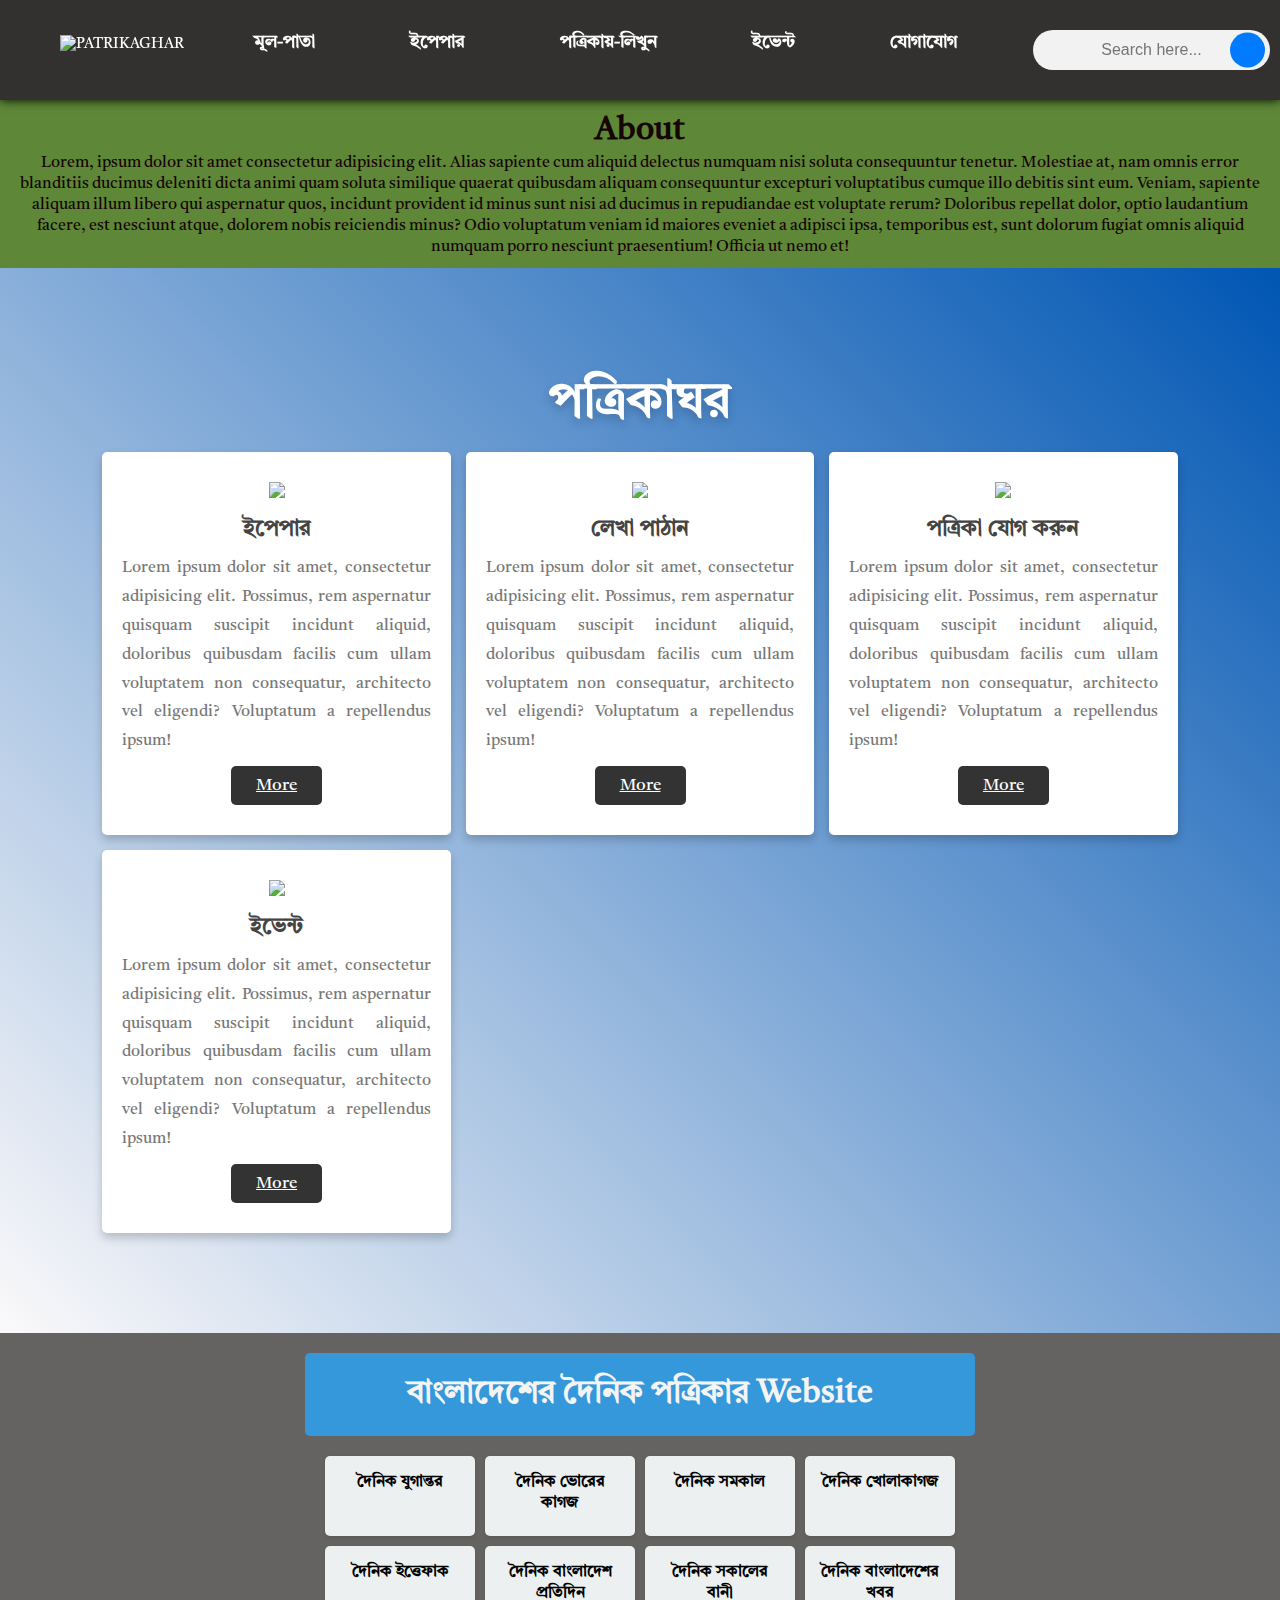
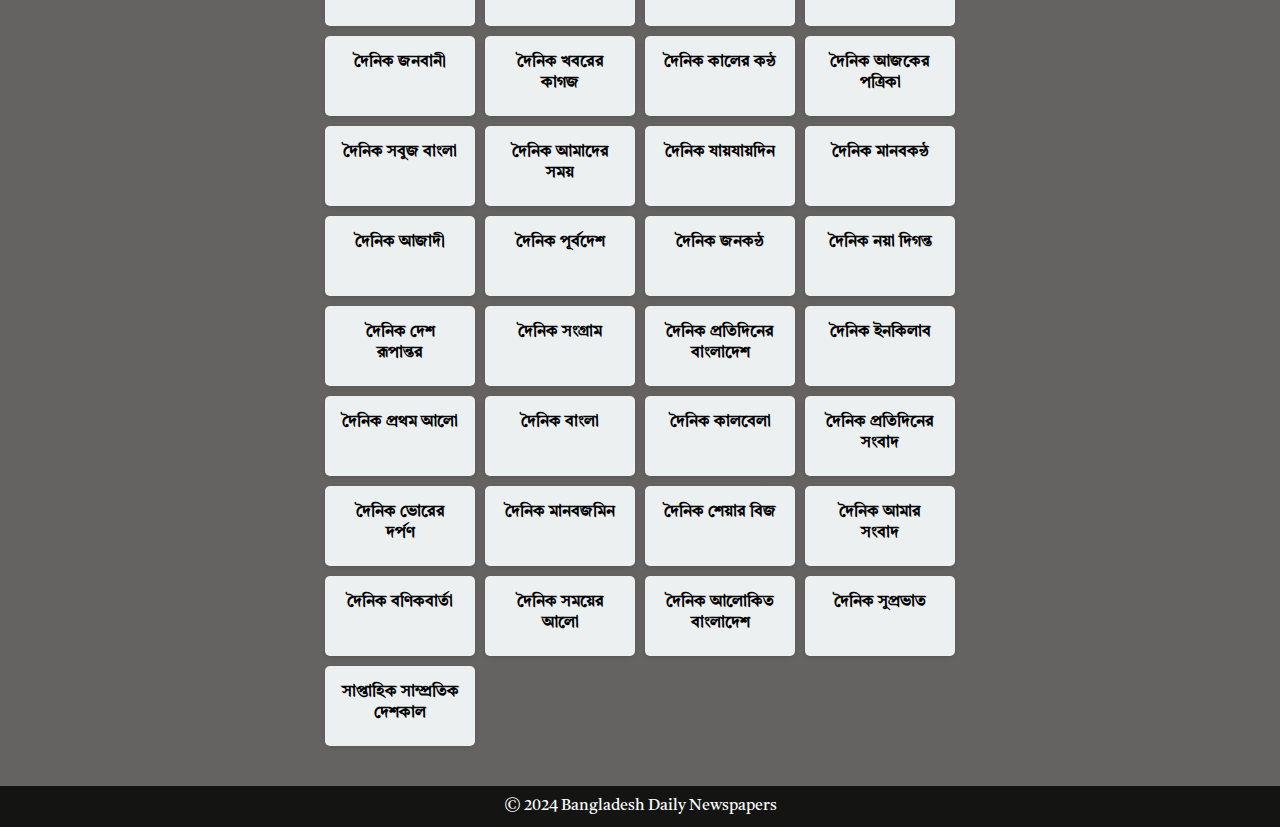
==== index.html @ 1e8c6aad "Update index.html" ====
<!DOCTYPE html>
<html lang="en">
<head>
    <meta charset="UTF-8">
    <meta name="viewport" content="width=device-width, initial-scale=1.0">
    <title>Patrika Ghar</title>
    <link rel="stylesheet" href="styles.css">
    <link rel="shortcut icon" href="Favicon-4.png" type="image/x-icon">
    <link rel="stylesheet" href="https://cdnjs.cloudflare.com/ajax/libs/font-awesome/6.7.1/css/all.min.css" integrity="sha512-5Hs3dF2AEPkpNAR7UiOHba+lRSJNeM2ECkwxUIxC1Q/FLycGTbNapWXB4tP889k5T5Ju8fs4b1P5z/iB4nMfSQ==" crossorigin="anonymous" referrerpolicy="no-referrer" />
</head>
<body>
    <header>
        <input type="checkbox" id="chk1">
        <div class="logo">
        <img src="Patrikaghar-logo.png" alt="patrikaghar">
            
        </div>
        
        <ul>
            <li><a href="index.html">মূল-পাতা</a></li>
            <li><a href="epaper.html">ইপেপার</a></li>
            <li><a href="email.html">পত্রিকায়-লিখুন</a></li>
            <li><a href="event.html">ইভেন্ট</a></li>
            <li><a href="contact.html">যোগাযোগ</a></li>
            <li>
                <div class="search-box">
                    <form action="index.html" method="GET" id="searchForm">
                        <input type="text" name="search" id="srch" placeholder="Search here...">
                        <button type="submit"><i class="fa fa-search"></i></button>
                    </form>
                </div>
            
            </li>
        </ul>
        <div class="menu">
            <label for="chk1">
                <i class="fa fa-bars menu icon"></i>
        
            </label>
        </div>
     </header>
     
      
    
    <!--About Us-->
    <div class="about" id="about">
        <h1>About</h1>
        Lorem, ipsum dolor sit amet consectetur adipisicing elit. Alias sapiente cum aliquid delectus numquam nisi soluta consequuntur tenetur. Molestiae at, nam omnis error blanditiis ducimus deleniti dicta animi quam soluta similique quaerat quibusdam aliquam consequuntur excepturi voluptatibus cumque illo debitis sint eum. Veniam, sapiente aliquam illum libero qui aspernatur quos, incidunt provident id minus sunt nisi ad ducimus in repudiandae est voluptate rerum? Doloribus repellat dolor, optio laudantium facere, est nesciunt atque, dolorem nobis reiciendis minus? Odio voluptatum veniam id maiores eveniet a adipisci ipsa, temporibus est, sunt dolorum fugiat omnis aliquid numquam porro nesciunt praesentium! Officia ut nemo et!
    
        
    </div>

    <div class="container">
          <h1 class="heading" id="des">পত্রিকাঘর</h1>
       <div class="box-container">
        <div class="box">
            <img src="newspaper.svg">
            <h3>ইপেপার</h3>
            <p>Lorem ipsum dolor sit amet, consectetur adipisicing elit. Possimus, rem aspernatur quisquam suscipit incidunt aliquid, doloribus quibusdam facilis cum ullam voluptatem non consequatur, architecto vel eligendi? Voluptatum a repellendus ipsum!</p>
            <a href="" class="btn">More</a>
        </div>

        <div class="box">
            <img src="envelope-plus.svg">
            <h3>লেখা পাঠান</h3>
            <p>Lorem ipsum dolor sit amet, consectetur adipisicing elit. Possimus, rem aspernatur quisquam suscipit incidunt aliquid, doloribus quibusdam facilis cum ullam voluptatem non consequatur, architecto vel eligendi? Voluptatum a repellendus ipsum!</p>
            <a href="" class="btn">More</a>
        </div>
          

        <div class="box">
            <img src="person-lines-fill.svg">
            <h3>পত্রিকা যোগ করুন</h3>
            <p>Lorem ipsum dolor sit amet, consectetur adipisicing elit. Possimus, rem aspernatur quisquam suscipit incidunt aliquid, doloribus quibusdam facilis cum ullam voluptatem non consequatur, architecto vel eligendi? Voluptatum a repellendus ipsum!</p>
            <a href="" class="btn">More</a>
        </div>


        <div class="box">
            <img src="calendar-event.svg">
            <h3>ইভেন্ট</h3>
            <p>Lorem ipsum dolor sit amet, consectetur adipisicing elit. Possimus, rem aspernatur quisquam suscipit incidunt aliquid, doloribus quibusdam facilis cum ullam voluptatem non consequatur, architecto vel eligendi? Voluptatum a repellendus ipsum!</p>
            <a href="" class="btn">More</a>
        </div>
    
    </div>


    </div>
    

<!--Newpaper Website Link-->
    <main>
        <section class="grid">
            <div class="grid-header"><h1>বাংলাদেশের দৈনিক পত্রিকার <a id="web">Website</a></h1></div>
            <div class="newspaper-grid">
                <a href="https://www.jugantor.com/" target="_blank">দৈনিক যুগান্তর</a>
                <a href="https://www.bhorerkagoj.com/" target="_blank">দৈনিক ভোরের কাগজ</a>
                <a href="https://samakal.com/" target="_blank">দৈনিক সমকাল</a>
                <a href="https://kholakagojbd.com/" target="_blank">দৈনিক খোলাকাগজ</a>
                <a href="https://www.ittefaq.com.bd/" target="_blank">দৈনিক ইত্তেফাক</a>
                <a href="https://www.bd-pratidin.com/" target="_blank">দৈনিক বাংলাদেশ প্রতিদিন</a>
                <a href="https://sokalerbani.com/" target="_blank">দৈনিক সকালের বানী</a>
                <a href="https://www.bangladesherkhabor.net/" target="_blank">দৈনিক বাংলাদেশের খবর</a>
                <a href="https://dailyjanobani.com/" target="_blank">দৈনিক জনবানী</a>
                <a href="https://www.khaborerkagoj.com/" target="_blank">দৈনিক খবরের কাগজ</a>
                <a href="https://www.kalerkantho.com/" target="_blank">দৈনিক কালের কন্ঠ</a>
                <a href="https://www.ajkerpatrika.com/" target="_blank">দৈনিক আজকের পত্রিকা</a>
                <a href="https://dailysabujbangla.com/" target="_blank">দৈনিক সবুজ বাংলা</a>
                <a href="https://www.dainikamadershomoy.com/" target="_blank">দৈনিক আমাদের সময়</a>
                <a href="https://www.jaijaidinbd.com/" target="_blank">দৈনিক যায়যায়দিন</a>
                <a href="https://www.manobkantha.com.bd/" target="_blank">দৈনিক মানবকন্ঠ</a>
                <a href="https://dainikazadi.net/" target="_blank">দৈনিক আজাদী</a>
                <a href="https://purbodesh.com/" target="_blank">দৈনিক পূর্বদেশ</a>
                <a href="https://www.dailyjanakantha.com/" target="_blank">দৈনিক জনকন্ঠ</a>
                <a href="https://www.dailynayadiganta.com" target="_blank">দৈনিক নয়া দিগন্ত</a>
                <a href="https://www.deshrupantor.com/" target="_blank">দৈনিক দেশ রূপান্তর</a>
                <a href="https://dailysangram.com/" target="_blank">দৈনিক সংগ্রাম</a>
                <a href="https://protidinerbangladesh.com" target="_blank">দৈনিক প্রতিদিনের বাংলাদেশ</a>
                <a href="https://dailyinqilab.com/" target="_blank">দৈনিক ইনকিলাব</a>
                <a href="https://www.prothomalo.com/" target="_blank">দৈনিক প্রথম আলো</a>
                <a href="https://epaper.dainikbangla.com.bd/" target="_blank">দৈনিক বাংলা</a>
                <a href="https://www.kalbela.com/" target="_blank">দৈনিক কালবেলা</a>
                <a href="https://www.protidinersangbad.com/" target="_blank">দৈনিক প্রতিদিনের সংবাদ</a>
                <a href="https://bhorerdarpan.com/" target="_blank">দৈনিক ভোরের দর্পণ</a>
                <a href="https://mzamin.com/" target="_blank">দৈনিক মানবজমিন</a>
                <a href="https://sharebiz.net/" target="_blank">দৈনিক শেয়ার বিজ</a>
                <a href="https://www.amarsangbad.com/" target="_blank">দৈনিক আমার সংবাদ</a>
                <a href="https://www.bonikbarta.com/" target="_blank">দৈনিক বণিকবার্তা</a>
                <a href="https://www.shomoyeralo.com/" target="_blank">দৈনিক সময়ের আলো</a>
                <a href="https://www.alokitobangladesh.com/" target="_blank">দৈনিক আলোকিত বাংলাদেশ</a>
                <a href="https://suprobhat.com/" target="_blank">দৈনিক সুপ্রভাত</a>
                <a href="https://shampratikdeshkal.com/" target="_blank">সাপ্তাহিক সাম্প্রতিক দেশকাল</a>


                
                
              </div>
              

        </section>

        
        
        
    </main>

    <footer>
        <p>&copy; 2024 Bangladesh Daily Newspapers</p>
    </footer>

    
    
</body>
</html>
---- styles.css ----
body {
    font-family:"myfont" ;
    margin: 0;
    padding: 0;
    background:linear-gradient(rgba(0, 0, 0, 0.6), rgba(0, 0, 0, 0.6)),  url('albdnewspaper.png') no-repeat center center fixed;
    background-size: cover;
    background-color: #333;
    color: #333;
    display: flex;
    flex-direction: column;
    min-height: 100vh;

}
/* Home page */
* {
    margin: 0;
    padding: 0;
    box-sizing: border-box;
  }
  
  body {
   
    background-color: #f4f4f4;
  }
  
@font-face {
    font-family: myfont;
    src: url(TiroBangla-Regular.ttf);
}
  

/* General styles */
body {
    margin: 0;
    font-family: ;
    background-color: #fdf8f3;
    color: #000;
}

/* Header styles */
header {
    width: 100%;
    height: 100px;
    display: flex;
    text-justify: auto;
    text-align: ;
    font-size: 15px;
    justify-content: space-between;
    align-items: center;
    position: sticky;
    z-index: 99;
    padding: 10px 10px;
    top: 0;
    box-shadow: 0 0 10px #000;
    background: rgba(0, 0, 0, 0.5);
}

header .search-box form {
    display: flex;
    align-items: center;
    justify-content: center;
    position: relative;
    margin: 0 auto;
    width: 100%;
    max-width: 400px;
}

header .search-box input {
    width: 100%;
    padding: 10px 15px;
    border-radius: 20px;
    border: 1px solid #ccc;
    outline: none;
    font-size: 10px;
    text-align: center;
    text-justify: auto;
    transition: 0.3s ease;
}

header .search-box input:focus {
    border-color: #007BFF;
    box-shadow: 0 0 5px rgba(0, 123, 255, 0.5);
}

header .search-box button {
    position: absolute;
    right: 5px;
    top: 50%;
    transform: translateY(-50%);
    background: #007BFF;
    border: none;
    color: white;
    border-radius: 50%;
    width: 35px;
    height: 35px;
    display: flex;
    align-items: center;
    justify-content: center;
    cursor: pointer;
    font-size: 18px;
    transition: 0.3s ease;
}

header .search-box button:hover {
    background: #0056b3;
}

/* Social Media Icons */
header ul li a {
    margin: 0 5px;
    color: #007BFF;
    font-size: 18px;
    text-decoration: none;
}

header ul li a:hover {
    color: #0056b3;
}

/* Responsive Search Box Styles */
@media (max-width: 768px) {
    header .search-box form {
        max-width: 100%;
        margin: 10px 0;
    }

    header ul li {
        text-align: center;
        margin: 10px 0;
    }

    header ul li form {
        margin-top: 10px;
    }

    header .search-box input {
        width: 90%;
    }
}


#chk1 {
    display: none;
}

header .logo img{
    flex: ;
    color: #fff;
    height: 120px;
    width: 120px;
    justify-content: center;
    margin-left: 50px;
    margin-right: 50px;
    margin-bottom: 10px;
    text-transform: uppercase;
}

header .search-box {
    flex: 1;
    position: relative;
}

header ul li .search-box input {
    width: 100%;
    height: 40px;
    border: none;
    outline: none;
    background: #f2f2f2;
    border-radius: 30px;
    color: gray;
    font-size: 16px;
    text-align: center;
}

.search-box button {
    cursor: pointer;
    width: 40px;
    height: 40px;
    border-radius: 30px;
    border: none;
    position: absolute;
    top: 5px;
    right: 5px;
    background: green;
}

header ul {
    flex: 2;
    display: flex;
    justify-content: space-between;
}

header ul li {
    list-style: none;
}

header ul li a {
    text-decoration: none;
    color: #fff;
    font-weight: 600;
    text-transform: uppercase;
    padding: 10px 15px;
}

header ul li a:hover {
    border-bottom: 2px solid rgb(19, 212, 19);
}

header .menu {
    font-size: 1.5em;
    display: none;
    cursor: pointer;
}

header .menu label i {
    font-size: 1em;
    color: #fff; 
    cursor: pointer;
    transition: color 0.3s ease;
}


header .menu label i:hover {
    color: #0078D4;
}

/* Responsive styles */
@media (max-width: 1000px) {
    header ul {
        position: fixed;
        top: 100px;
        font-size: 20px;
        right: -100%;
        background: rgba(0, 0, 0, 0.5);
        height: calc(100vh - 100px);
        width: 70%;
        flex-direction: column;
        align-items: center;
        padding-top: 20px;
        transition: right 0.3s ease-in-out;
    }

    header .menu {
        display: block;
    }

    header .menu label {
        cursor: pointer;
    }
    

    #chk1:checked ~ ul {
        right: 0;
    }
    
    header .menu label i:hover {
        color: #0078D4; 
    }

    .search-box {
        padding-bottom: 50px;
    }
}



main {
    padding: 10px;
    flex: 1;
    width: 260px;
    margin: 0 auto;
    padding: 20px;
}

.grid {
    display: grid;
    justify-content: center;
}

/*Description Box*/
.container{
    background: linear-gradient(45deg,#FBF9FA,#0056b3);
    padding: 8%;
    padding-bottom: 100px;

}

.container .heading{
    text-align: center;
    padding-bottom: 15px;
    color: #fff;
    text-shadow: 0 5px 10px rgba(0, 0, 0, .2);
    font-size: 50px;
}

.container .box-container {
    display: grid;
    grid-template-columns: repeat(auto-fit,minmax(270px,1fr));
    gap: 15px;

}

.container .box-container .box {
    box-shadow: 0 5px 10px rgba(0, 0, 0, .2);
    border-radius: 5px;
    background: #fff;
    text-align: center;
    padding: 30px 20px;
}

.container .box-container .box h3{
    color: #444;
    font-size: 22px;
    padding: 10px 0;
}

.container .box-container .box p{
    color: #777;
    font-size: 16px;
    line-height: 1.8;
    text-justify: auto;
    text-align: justify;
}

.container .box-container .box img{
    height: 80px;
}

.container .box-container .box .btn{
    margin-top: 10px;
    display: inline-block;
    background: #333;
    color: #fff;
    font-size: 17px;
    border-radius: 5px;
    padding: 8px 25px;
}

.container .box-container .box .btn:hover{
    letter-spacing: 1px;
}

.container .box-container .box:hover{
    box-shadow: 0px 10px 15px rgba(0, 0, 0, .3);
    transform: scale(1.02);
}

@media (max-width:768px){
    .container{
        padding: 20px;
    }
}

/*newspaper website link*/
.newspaper-grid {
    display: grid;
    grid-template-columns: repeat(4,auto);
    grid-template-rows: repeat();
    gap: 10px;
    padding: 20px;
  }
  
  .newspaper-grid a {
    font-family: "myfont";
    text-decoration: none;
    color: #000000;
    font-size: 1rem;
    font-weight: bold;
    background-color: #ecf0f1;
    padding: 1rem;
    border-radius: 5px;
    text-align: center;
    display: flexbox ;
    height: 80px;
    width: 150px;
    transition: background-color 0.3s, color 0.3s;
    box-shadow: 0 2px 4px rgba(0, 0, 0, 0.1);
  }
  
  .newspaper-grid a:hover {
    background-color: #3498db;
    color: #fff;
    transform: scale(1.03);
  }

  .grid-header{
    text-align: center;
    color: #f4f4f4;
    background-color: #3498db;
    padding: 20px;
    border-radius: 5px;
  }
  #web{
    text-decoration: dotted;
    
  }
  .grid-header:hover{
    background-color: #ecf0f1;
    color: #3498db;
  }
  
  @media (max-width: 768px) {
    .newspaper-grid {
      grid-template-columns: repeat(2, auto);
      
    }
    
  }
  
  @media (max-width: 576px) {
    .newspaper-grid {
      grid-template-columns: repeat(2,auto);
      
    }

  }
  

/*about*/
div.about {
    background-color: rgba(93, 145, 45, 0.801);
    color: #160505;
 text-justify: auto;   
 padding: 10px 20px;
    text-align: center;
    
}


header h1 {
    margin: 0;
}


footer {
    text-align: center;
    padding: 10px;
    background-color: rgba(0, 0, 0, 0.8);
    color: #fff;
    position: relative;
}


@media (max-width: 768px) {
    body {
        font-size: 14px; /* Adjust font size for smaller screens */
    }

    .grid {
        margin: 0%;
        align-items: center;
        
        
    }
}
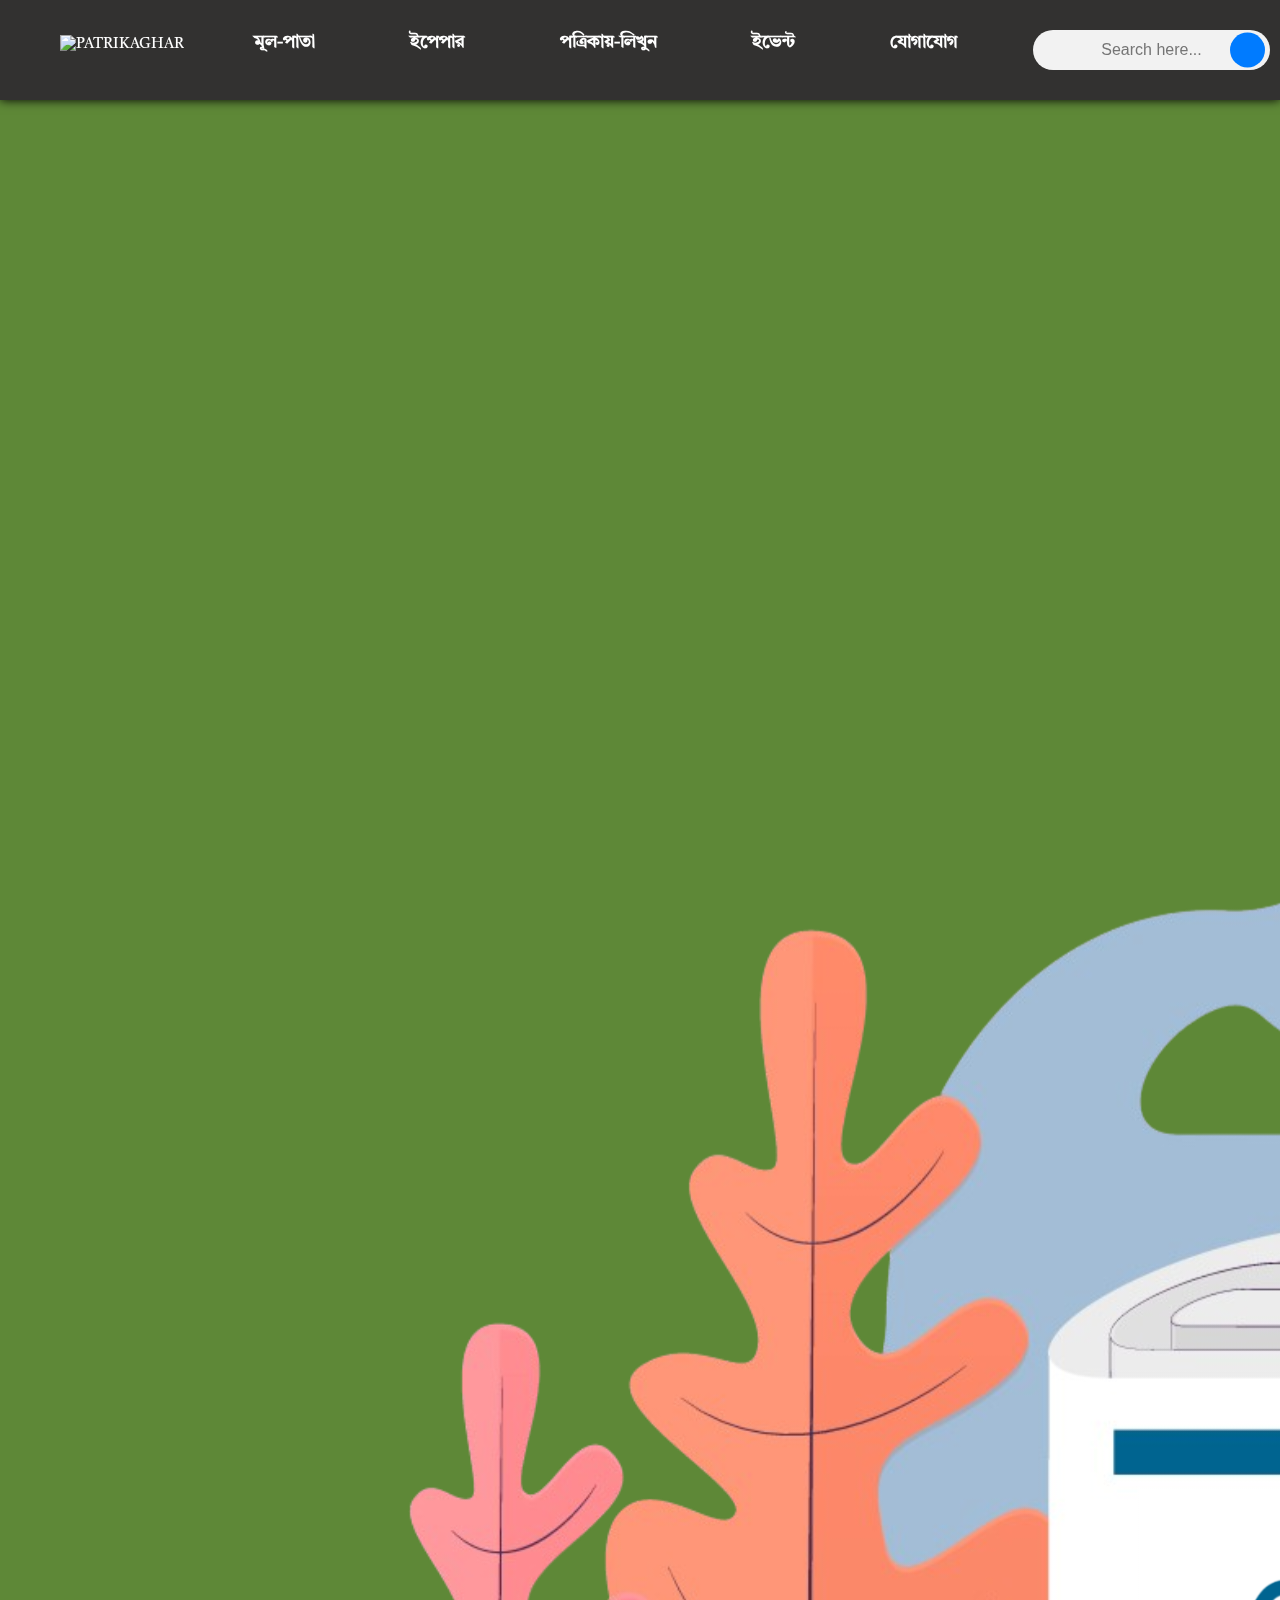
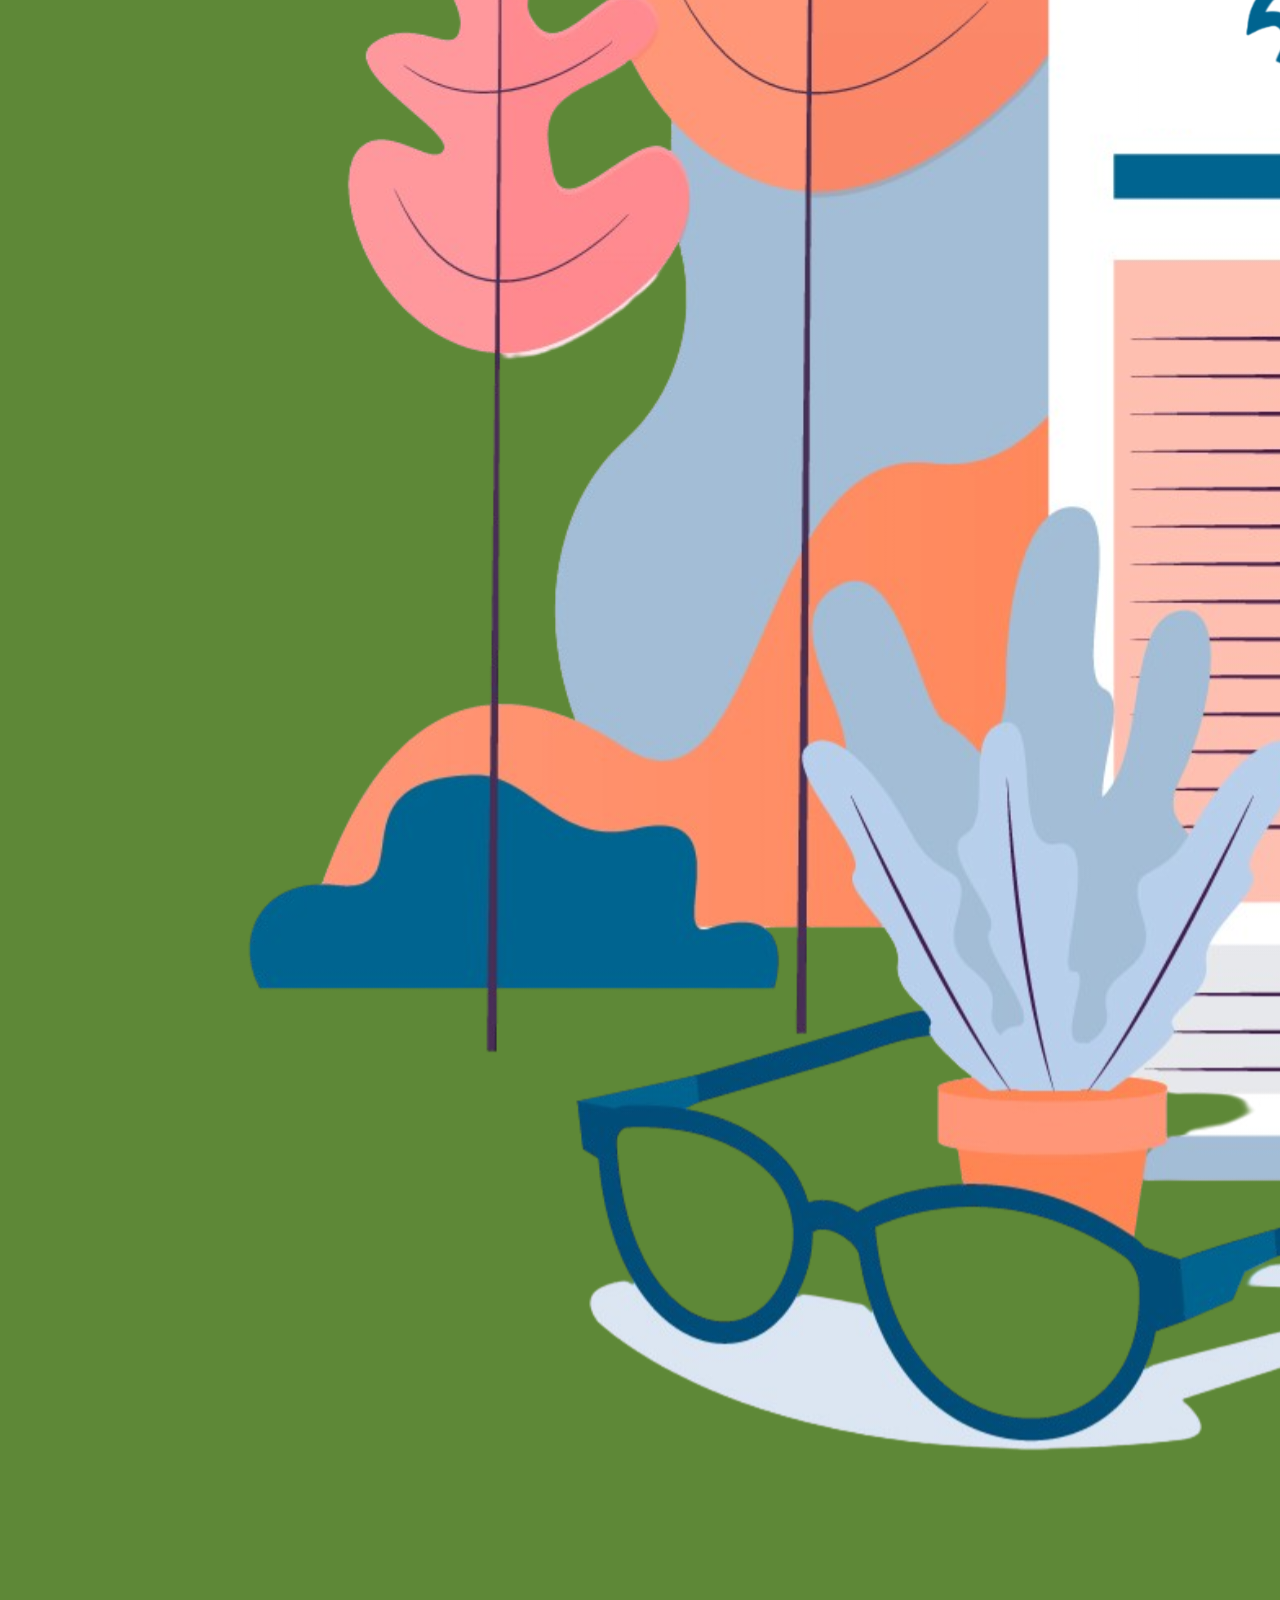
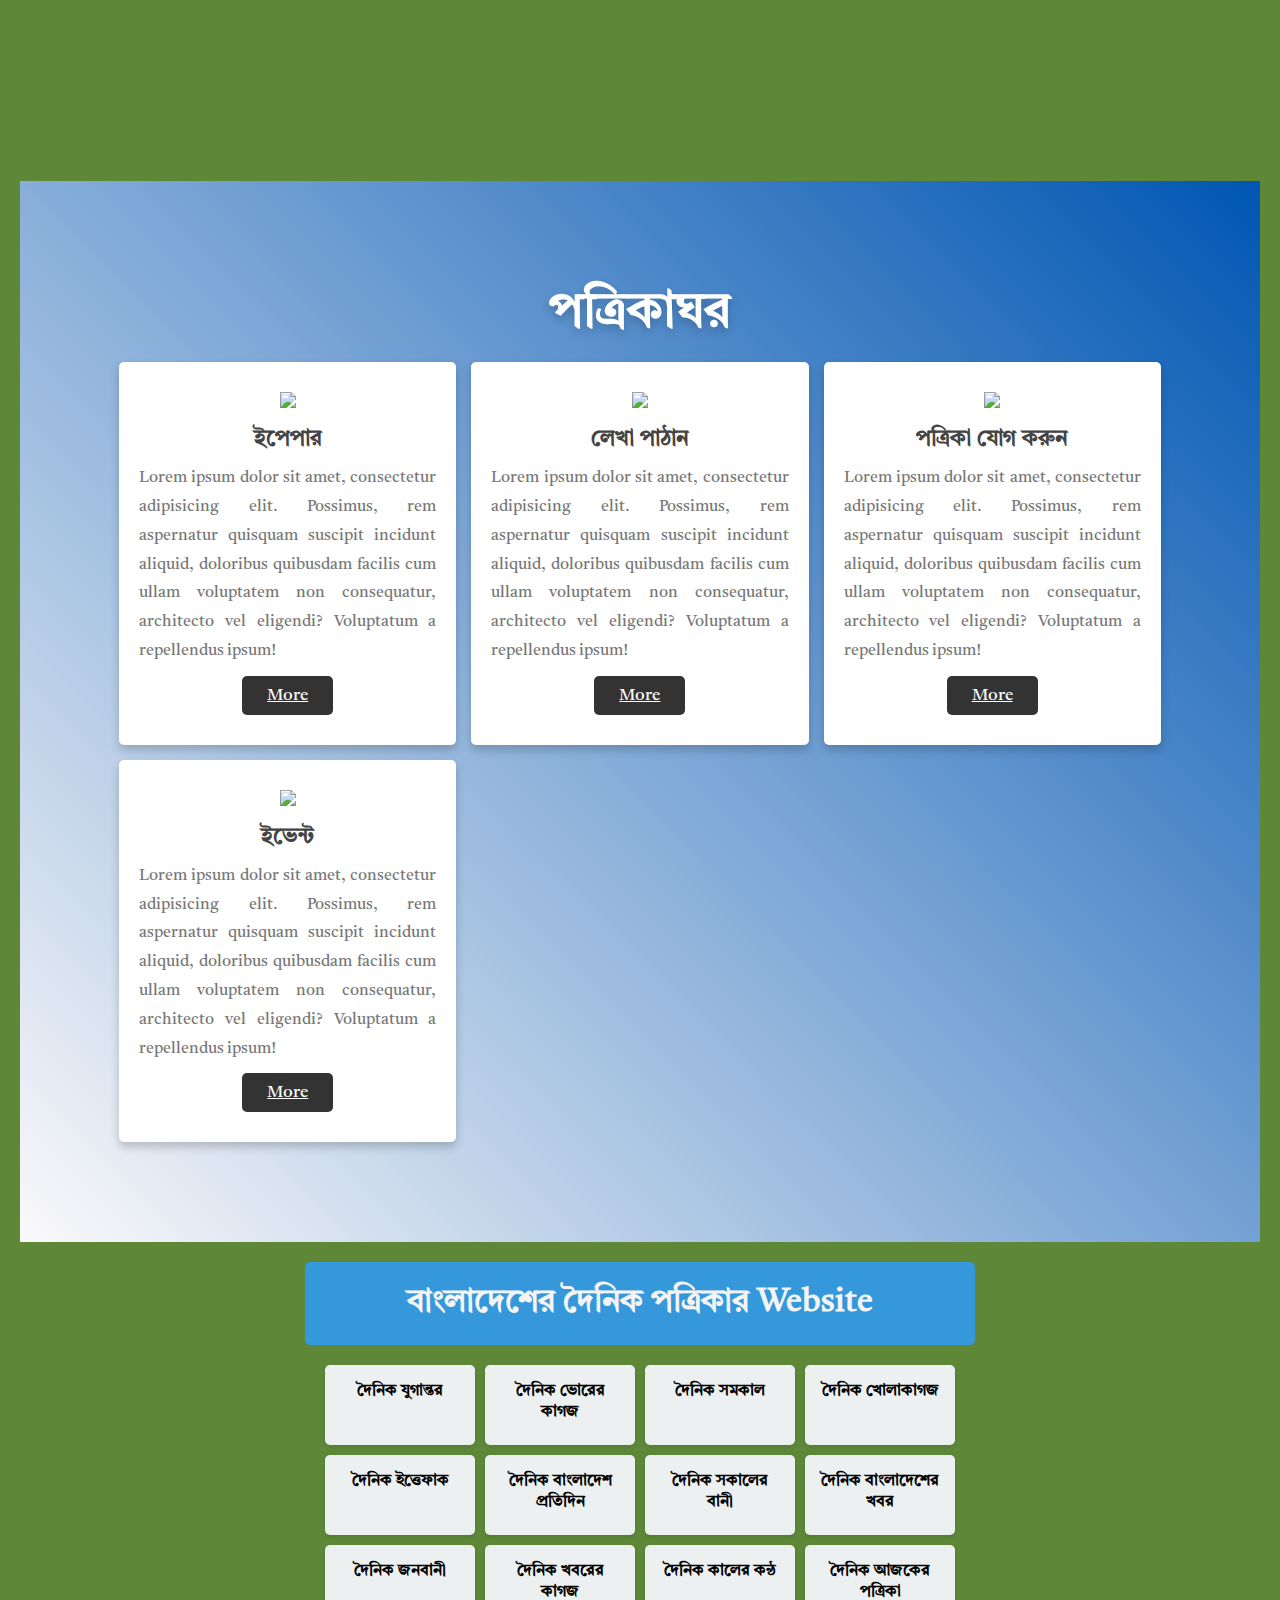
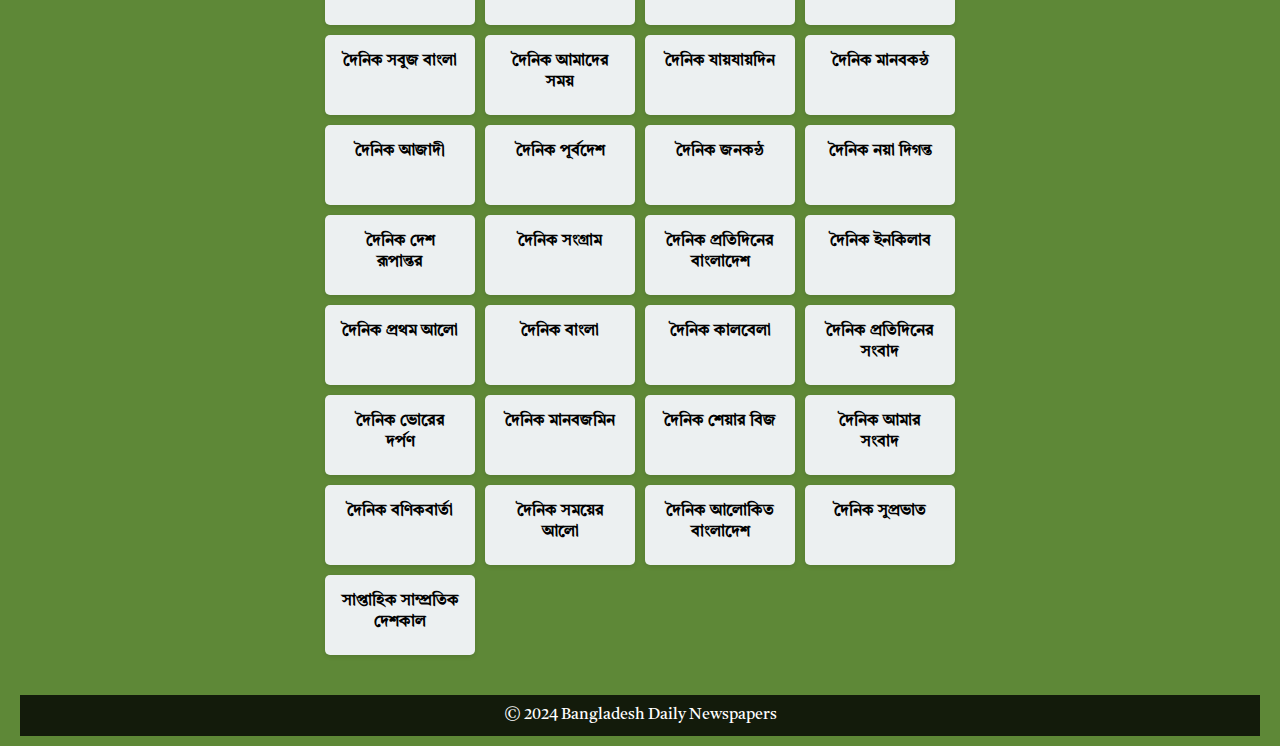
==== commit 2e019d83: "add developer box" ====
--- a/index.html
+++ b/index.html
@@ -5,7 +5,7 @@
     <meta name="viewport" content="width=device-width, initial-scale=1.0">
     <title>Patrika Ghar</title>
     <link rel="stylesheet" href="styles.css">
-    <link rel="shortcut icon" href="Favicon-4.png" type="image/x-icon">
+    <link rel="shortcut icon" href="Favicon3.png" type="image/x-icon">
     <link rel="stylesheet" href="https://cdnjs.cloudflare.com/ajax/libs/font-awesome/6.7.1/css/all.min.css" integrity="sha512-5Hs3dF2AEPkpNAR7UiOHba+lRSJNeM2ECkwxUIxC1Q/FLycGTbNapWXB4tP889k5T5Ju8fs4b1P5z/iB4nMfSQ==" crossorigin="anonymous" referrerpolicy="no-referrer" />
 </head>
 <body>
@@ -43,13 +43,10 @@
       
     
     <!--About Us-->
-    <div class="about" id="about">
-        <h1>About</h1>
-        Lorem, ipsum dolor sit amet consectetur adipisicing elit. Alias sapiente cum aliquid delectus numquam nisi soluta consequuntur tenetur. Molestiae at, nam omnis error blanditiis ducimus deleniti dicta animi quam soluta similique quaerat quibusdam aliquam consequuntur excepturi voluptatibus cumque illo debitis sint eum. Veniam, sapiente aliquam illum libero qui aspernatur quos, incidunt provident id minus sunt nisi ad ducimus in repudiandae est voluptate rerum? Doloribus repellat dolor, optio laudantium facere, est nesciunt atque, dolorem nobis reiciendis minus? Odio voluptatum veniam id maiores eveniet a adipisci ipsa, temporibus est, sunt dolorum fugiat omnis aliquid numquam porro nesciunt praesentium! Officia ut nemo et!
-    
-        
-    </div>
-
+    <div class="about">
+        <div class="imgabout">
+            <img src="about_image.png" alt="newspng" class="imageone">
+        </div>
     <div class="container">
           <h1 class="heading" id="des">পত্রিকাঘর</h1>
        <div class="box-container">
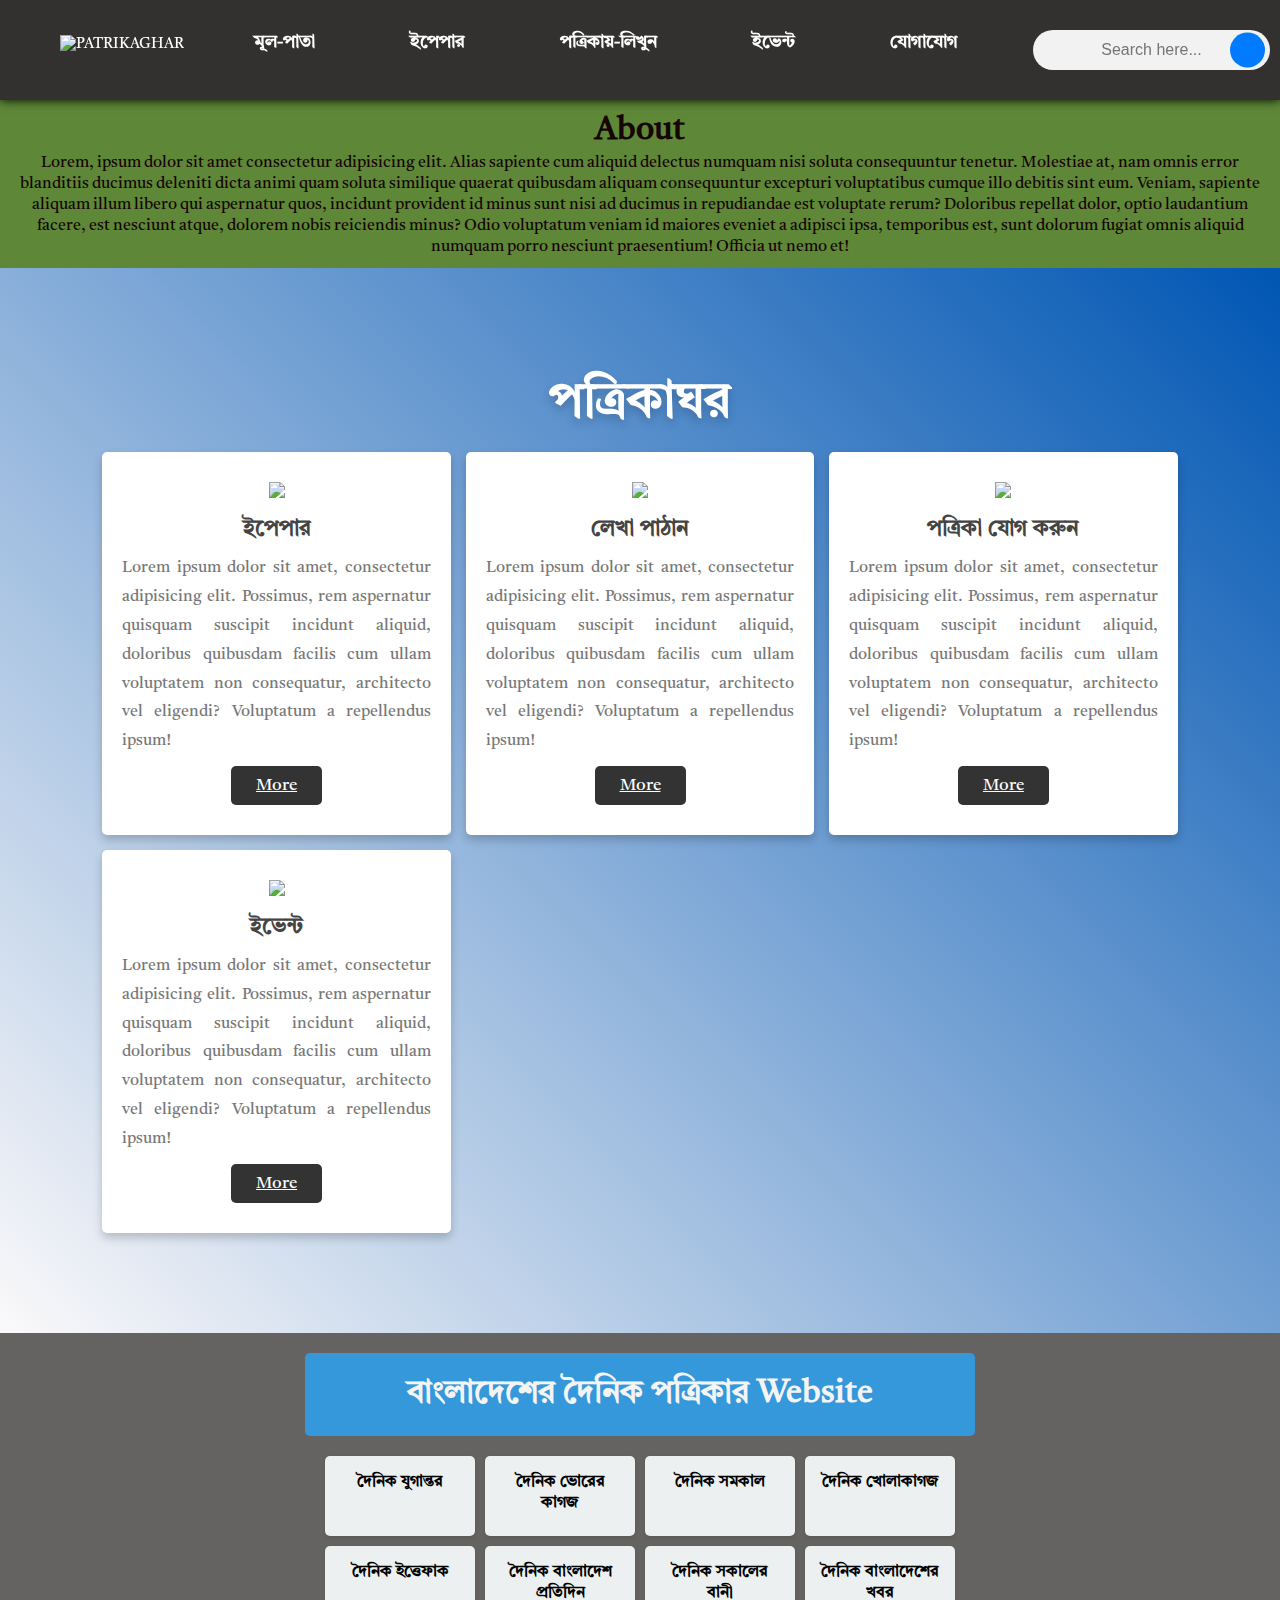
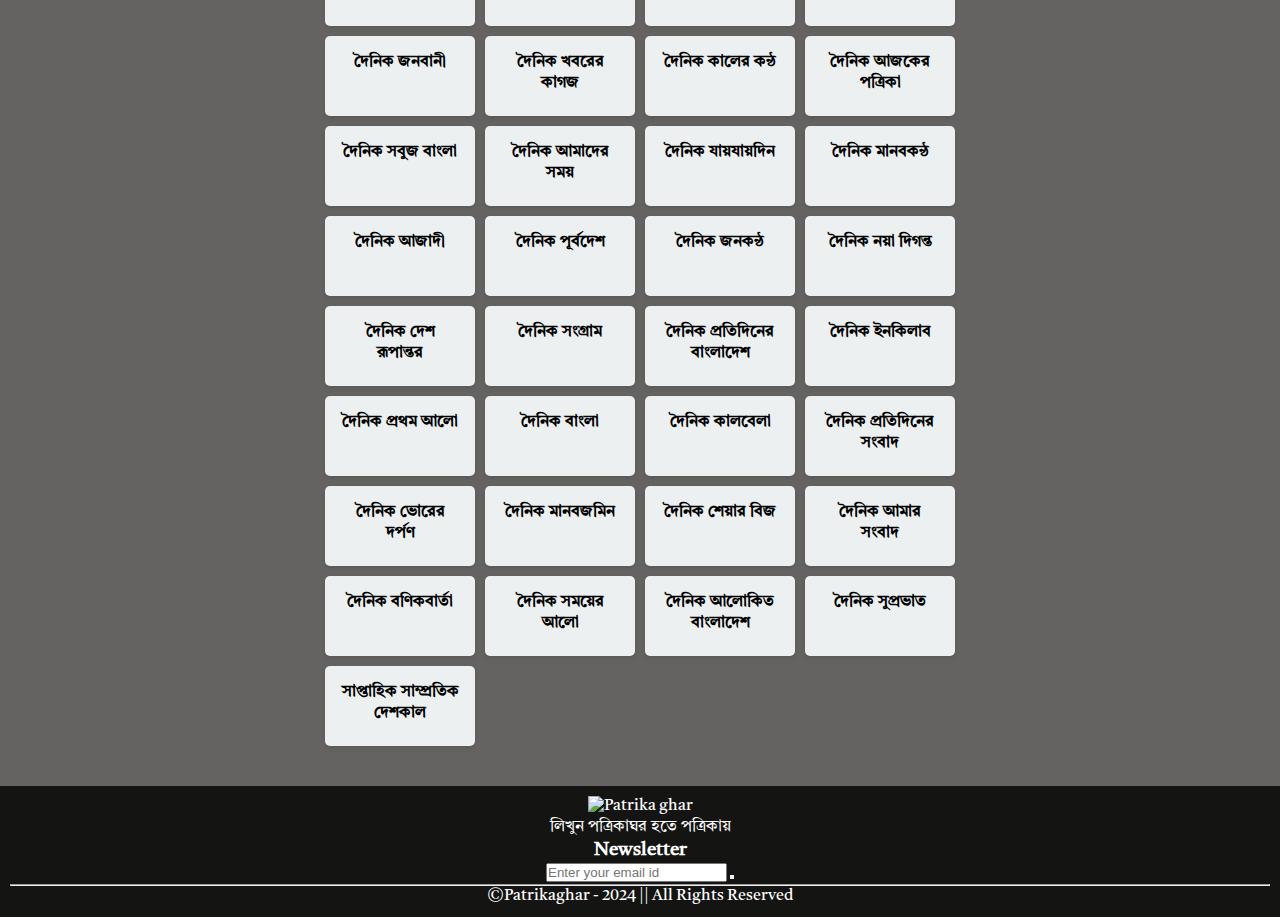
==== commit afbb5a18: "Update index.html" ====
--- a/index.html
+++ b/index.html
@@ -5,7 +5,7 @@
     <meta name="viewport" content="width=device-width, initial-scale=1.0">
     <title>Patrika Ghar</title>
     <link rel="stylesheet" href="styles.css">
-    <link rel="shortcut icon" href="Favicon3.png" type="image/x-icon">
+    <link rel="shortcut icon" href="Favicon-4.png" type="image/x-icon">
     <link rel="stylesheet" href="https://cdnjs.cloudflare.com/ajax/libs/font-awesome/6.7.1/css/all.min.css" integrity="sha512-5Hs3dF2AEPkpNAR7UiOHba+lRSJNeM2ECkwxUIxC1Q/FLycGTbNapWXB4tP889k5T5Ju8fs4b1P5z/iB4nMfSQ==" crossorigin="anonymous" referrerpolicy="no-referrer" />
 </head>
 <body>
@@ -43,10 +43,13 @@
       
     
     <!--About Us-->
-    <div class="about">
-        <div class="imgabout">
-            <img src="about_image.png" alt="newspng" class="imageone">
-        </div>
+    <div class="about" id="about">
+        <h1>About</h1>
+        Lorem, ipsum dolor sit amet consectetur adipisicing elit. Alias sapiente cum aliquid delectus numquam nisi soluta consequuntur tenetur. Molestiae at, nam omnis error blanditiis ducimus deleniti dicta animi quam soluta similique quaerat quibusdam aliquam consequuntur excepturi voluptatibus cumque illo debitis sint eum. Veniam, sapiente aliquam illum libero qui aspernatur quos, incidunt provident id minus sunt nisi ad ducimus in repudiandae est voluptate rerum? Doloribus repellat dolor, optio laudantium facere, est nesciunt atque, dolorem nobis reiciendis minus? Odio voluptatum veniam id maiores eveniet a adipisci ipsa, temporibus est, sunt dolorum fugiat omnis aliquid numquam porro nesciunt praesentium! Officia ut nemo et!
+    
+        
+    </div>
+
     <div class="container">
           <h1 class="heading" id="des">পত্রিকাঘর</h1>
        <div class="box-container">
@@ -143,7 +146,28 @@
     </main>
 
     <footer>
-        <p>&copy; 2024 Bangladesh Daily Newspapers</p>
+        <div class="row">
+            <div class="col"><img src="Patrikaghar-logo.png" class="logo2" alt="Patrika ghar">
+            <p>লিখুন পত্রিকাঘর হতে পত্রিকায়</p>
+            </div>
+            
+            <div class="col">
+                <h3>Newsletter</h3>
+                <form>
+                    <i class="far fa-envelope"></i>
+                    <input type="email" placeholder="Enter your email id" required name="" id="email-id">
+                    <button type="submit"><i class="fas fa-arrow-right"></i></button>
+                </form>
+                <div class="social-icons">
+                    <i class="fab fa-facebook-f"></i>
+                    <i class="fab fa-whatsapp"></i>
+                    
+                </div>
+            </div>
+        </div>
+        <hr>
+        <p class="copyright">&copy;Patrikaghar - 2024 || All Rights Reserved</p>
+        
     </footer>
 
     
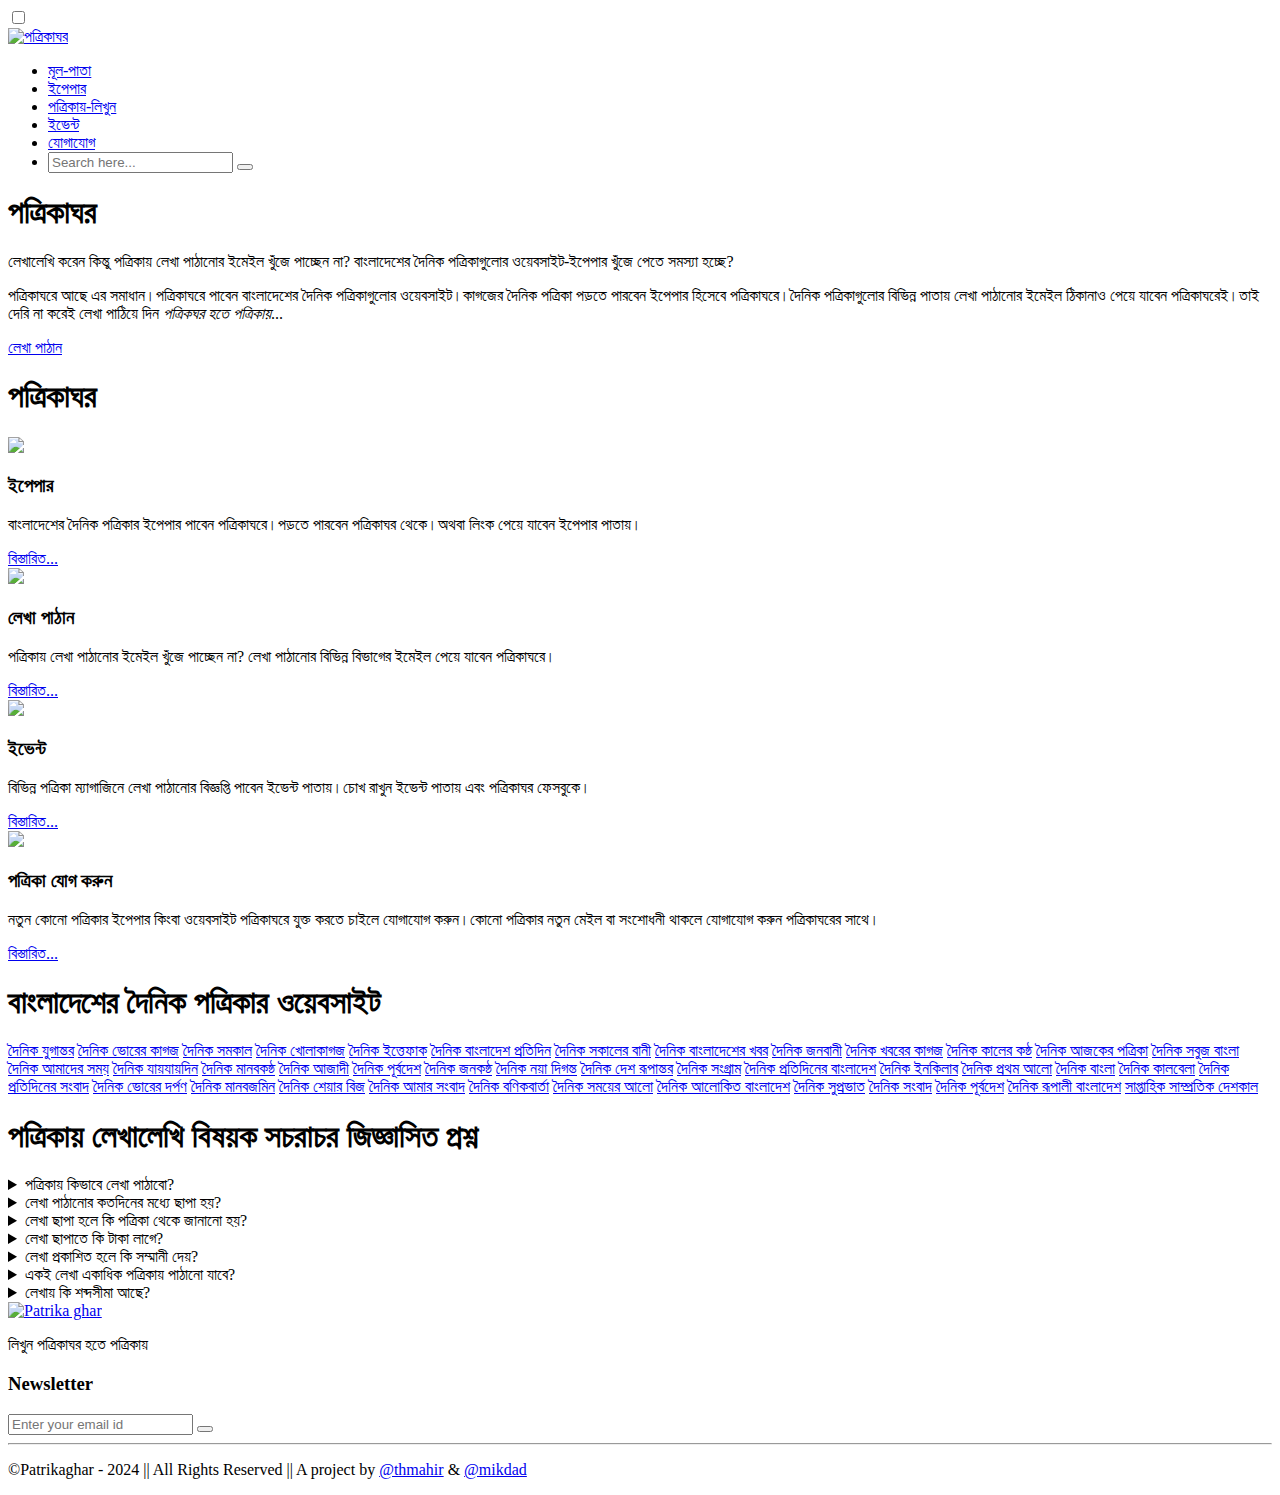
==== commit 699bf518: "Update index.html" ====
--- a/index.html
+++ b/index.html
@@ -3,25 +3,25 @@
 <head>
     <meta charset="UTF-8">
     <meta name="viewport" content="width=device-width, initial-scale=1.0">
-    <title>Patrika Ghar</title>
+    <title>PatrikaGhar</title>
     <link rel="stylesheet" href="styles.css">
-    <link rel="shortcut icon" href="Favicon-4.png" type="image/x-icon">
+    <link rel="shortcut icon" href="Favicon5.png" type="image/x-icon">
     <link rel="stylesheet" href="https://cdnjs.cloudflare.com/ajax/libs/font-awesome/6.7.1/css/all.min.css" integrity="sha512-5Hs3dF2AEPkpNAR7UiOHba+lRSJNeM2ECkwxUIxC1Q/FLycGTbNapWXB4tP889k5T5Ju8fs4b1P5z/iB4nMfSQ==" crossorigin="anonymous" referrerpolicy="no-referrer" />
 </head>
 <body>
     <header>
         <input type="checkbox" id="chk1">
         <div class="logo">
-        <img src="Patrikaghar-logo.png" alt="patrikaghar">
+            <a href="#"><img src="Patrikaghar-logo.png" alt="পত্রিকাঘর"></a>
             
         </div>
         
         <ul>
-            <li><a href="index.html">মূল-পাতা</a></li>
-            <li><a href="epaper.html">ইপেপার</a></li>
-            <li><a href="email.html">পত্রিকায়-লিখুন</a></li>
-            <li><a href="event.html">ইভেন্ট</a></li>
-            <li><a href="contact.html">যোগাযোগ</a></li>
+            <li><a href="./index">মূল-পাতা</a></li>
+            <li><a href="./epaper">ইপেপার</a></li>
+            <li><a href="./email">পত্রিকায়-লিখুন</a></li>
+            <li><a href="./event">ইভেন্ট</a></li>
+            <li><a href="./contact">যোগাযোগ</a></li>
             <li>
                 <div class="search-box">
                     <form action="index.html" method="GET" id="searchForm">
@@ -43,46 +43,49 @@
       
     
     <!--About Us-->
-    <div class="about" id="about">
-        <h1>About</h1>
-        Lorem, ipsum dolor sit amet consectetur adipisicing elit. Alias sapiente cum aliquid delectus numquam nisi soluta consequuntur tenetur. Molestiae at, nam omnis error blanditiis ducimus deleniti dicta animi quam soluta similique quaerat quibusdam aliquam consequuntur excepturi voluptatibus cumque illo debitis sint eum. Veniam, sapiente aliquam illum libero qui aspernatur quos, incidunt provident id minus sunt nisi ad ducimus in repudiandae est voluptate rerum? Doloribus repellat dolor, optio laudantium facere, est nesciunt atque, dolorem nobis reiciendis minus? Odio voluptatum veniam id maiores eveniet a adipisci ipsa, temporibus est, sunt dolorum fugiat omnis aliquid numquam porro nesciunt praesentium! Officia ut nemo et!
-    
-        
-    </div>
-
+    
+    <div class="aboutbox">
+        <div class="containertwo">
+            <div class="headingabout"><h1>পত্রিকাঘর</h1></div>
+            <div class="content">
+               লেখালেখি করেন কিন্তু পত্রিকায় লেখা পাঠানোর ইমেইল খুঁজে পাচ্ছেন না?   বাংলাদেশের দৈনিক পত্রিকাগুলোর ওয়েবসাইট-ইপেপার খুঁজে পেতে সমস্যা হচ্ছে?
+               <p>পত্রিকাঘরে আছে এর সমাধান।পত্রিকাঘরে পাবেন বাংলাদেশের দৈনিক পত্রিকাগুলোর ওয়েবসাইট।কাগজের দৈনিক পত্রিকা পড়তে পারবেন ইপেপার হিসেবে পত্রিকাঘরে।দৈনিক পত্রিকাগুলোর বিভিন্ন পাতায় লেখা পাঠানোর ইমেইল ঠিকানাও পেয়ে যাবেন পত্রিকাঘরেই।তাই দেরি না করেই লেখা পাঠিয়ে দিন <em>পত্রিকঘর হতে পত্রিকায়</em>...</p>
+            </div>
+            <a href="email.html" target="_blank"><div class="author">লেখা পাঠান</div></a>
+        </div>
+        </div>
+
+    <!--About Box-->
     <div class="container">
           <h1 class="heading" id="des">পত্রিকাঘর</h1>
        <div class="box-container">
         <div class="box">
             <img src="newspaper.svg">
             <h3>ইপেপার</h3>
-            <p>Lorem ipsum dolor sit amet, consectetur adipisicing elit. Possimus, rem aspernatur quisquam suscipit incidunt aliquid, doloribus quibusdam facilis cum ullam voluptatem non consequatur, architecto vel eligendi? Voluptatum a repellendus ipsum!</p>
-            <a href="" class="btn">More</a>
+            <p>বাংলাদেশের দৈনিক পত্রিকার ইপেপার পাবেন পত্রিকাঘরে।পড়তে পারবেন পত্রিকাঘর থেকে।অথবা লিংক পেয়ে যাবেন ইপেপার পাতায়।</p>
+            <a href="epaper.html" target="_blank" class="btn">বিস্তারিত...</a>
         </div>
 
         <div class="box">
             <img src="envelope-plus.svg">
             <h3>লেখা পাঠান</h3>
-            <p>Lorem ipsum dolor sit amet, consectetur adipisicing elit. Possimus, rem aspernatur quisquam suscipit incidunt aliquid, doloribus quibusdam facilis cum ullam voluptatem non consequatur, architecto vel eligendi? Voluptatum a repellendus ipsum!</p>
-            <a href="" class="btn">More</a>
+            <p>পত্রিকায় লেখা পাঠানোর ইমেইল খুঁজে পাচ্ছেন না? লেখা পাঠানোর বিভিন্ন বিভাগের ইমেইল পেয়ে যাবেন পত্রিকাঘরে।</p>
+            <a href="email.html" target="_blank" class="btn">বিস্তারিত...</a>
         </div>
           
-
-        <div class="box">
-            <img src="person-lines-fill.svg">
-            <h3>পত্রিকা যোগ করুন</h3>
-            <p>Lorem ipsum dolor sit amet, consectetur adipisicing elit. Possimus, rem aspernatur quisquam suscipit incidunt aliquid, doloribus quibusdam facilis cum ullam voluptatem non consequatur, architecto vel eligendi? Voluptatum a repellendus ipsum!</p>
-            <a href="" class="btn">More</a>
-        </div>
-
-
         <div class="box">
             <img src="calendar-event.svg">
             <h3>ইভেন্ট</h3>
-            <p>Lorem ipsum dolor sit amet, consectetur adipisicing elit. Possimus, rem aspernatur quisquam suscipit incidunt aliquid, doloribus quibusdam facilis cum ullam voluptatem non consequatur, architecto vel eligendi? Voluptatum a repellendus ipsum!</p>
-            <a href="" class="btn">More</a>
-        </div>
-    
+            <p>বিভিন্ন পত্রিকা ম্যাগাজিনে লেখা পাঠানোর বিজ্ঞপ্তি পাবেন ইভেন্ট পাতায়।চোখ রাখুন ইভেন্ট পাতায় এবং পত্রিকাঘর ফেসবুকে।</p>
+            <a href="event.html" class="btn">বিস্তারিত...</a>
+        </div>
+        
+    <div class="box">
+            <img src="person-lines-fill.svg">
+            <h3>পত্রিকা যোগ করুন</h3>
+            <p>নতুন কোনো পত্রিকার ইপেপার কিংবা ওয়েবসাইট পত্রিকাঘরে যুক্ত করতে চাইলে যোগাযোগ করুন।কোনো পত্রিকার নতুন মেইল বা সংশোধনী থাকলে যোগাযোগ করুন পত্রিকাঘরের সাথে।</p>
+            <a href="contact.html" class="btn">বিস্তারিত...</a>
+        </div>
     </div>
 
 
@@ -92,7 +95,7 @@
 <!--Newpaper Website Link-->
     <main>
         <section class="grid">
-            <div class="grid-header"><h1>বাংলাদেশের দৈনিক পত্রিকার <a id="web">Website</a></h1></div>
+            <div class="grid-header"><h1>বাংলাদেশের দৈনিক পত্রিকার <a id="web">ওয়েবসাইট</a></h1></div>
             <div class="newspaper-grid">
                 <a href="https://www.jugantor.com/" target="_blank">দৈনিক যুগান্তর</a>
                 <a href="https://www.bhorerkagoj.com/" target="_blank">দৈনিক ভোরের কাগজ</a>
@@ -130,6 +133,9 @@
                 <a href="https://www.shomoyeralo.com/" target="_blank">দৈনিক সময়ের আলো</a>
                 <a href="https://www.alokitobangladesh.com/" target="_blank">দৈনিক আলোকিত বাংলাদেশ</a>
                 <a href="https://suprobhat.com/" target="_blank">দৈনিক সুপ্রভাত</a>
+                <a href="https://www.sangbad.net.bd/" target="_blank">দৈনিক সংবাদ</a>
+                <a href="https://purbodesh.com/" target="_blank">দৈনিক পূর্বদেশ</a>
+                <a href="https://www.rupalibangladesh.com/" target="_blank">দৈনিক রূপালী বাংলাদেশ</a>
                 <a href="https://shampratikdeshkal.com/" target="_blank">সাপ্তাহিক সাম্প্রতিক দেশকাল</a>
 
 
@@ -139,35 +145,114 @@
               
 
         </section>
-
-        
-        
-        
+ 
     </main>
 
+    <!---Faq-->
+    <div class="faq">
+         <div class="faq-title"><h1>পত্রিকায় লেখালেখি বিষয়ক সচরাচর জিজ্ঞাসিত প্রশ্ন</h1></div>
+
+         <div class="faq-content"><details>
+            <summary>
+                <span>পত্রিকায় কিভাবে লেখা পাঠাবো?</span>
+                <b></b>
+            </summary>
+            <div class="answer">
+                <p>লেখা ডাকে এবং ইমেইলে দুইভাবে পাঠানো যায়।ডাকে পাঠালে ডাকঘরে খামের মাধ্যমে পাঠানো যাবে।তবে বর্তমানে সবচেয়ে বেশি প্রচলিত হলো ইমেইলের মাধ্যমে লেখা পাঠানো।ইমেইলে লেখা পাঠালে মেইল বডিতে লেখা টাইপ করে পাঠানো যাবে।সাথে লেখার ডকুমেন্ট/ওয়ার্ড ফাইল সংযুক্ত করে দেওয়া উত্তম।ইমেইলের সাবজেক্টে অবশ্যই লেখার বিষয় কী তা লিখতে ভুলবেন না।আর লেখা পাঠানোর ইমেইল পেয়ে যাবেন <em>পত্রিকাঘরে</em>ই।</p><hr class="faq-line">
+            </div>
+            </div>
+         </details>
+
+         <div class="faq-content"><details>
+            <summary>
+                <span>লেখা পাঠানোর কতদিনের মধ্যে ছাপা হয়?</span>
+                <b></b>
+            </summary>
+            <div class="answer">
+                <p>ক্ষেত্রেবিশেষে বিভিন্ন পত্রিকায় ভিন্ন ভিন্ন সময়সীমা থাকে।তবে লেখা পাঠানোর পর এক মাস থেকে তিন মাস পর্যন্ত অপেক্ষা করা উত্তম।অধিকাংশ ক্ষেত্রে তিনমাসের মধ্যে লেখা না ছাপালে ধরে নিতে হবে লেখাটি মনোনীত হয়নি।তবে কিছু কিছু পত্রিকায় এক বছর দু'বছর পরও লেখা ছাপে।মূলত লেখা পাঠানোর মেইলে অধিক মেইলজটের কারণে এই সমস্যা হয়।</p><hr class="faq-line">
+            </div>
+            </div>
+         </details>
+
+         <div class="faq-content"><details>
+            <summary>
+                <span>লেখা ছাপা হলে কি পত্রিকা থেকে জানানো হয়?</span>
+                <b></b>
+            </summary>
+            <div class="answer">
+                <p>না।অধিকাংশ পত্রিকা থেকে লেখা ছাপা হলে জানানো হয় না।</p><hr class="faq-line">
+            </div>
+            </div>
+         </details>
+
+         <div class="faq-content"><details>
+            <summary>
+                <span>লেখা ছাপাতে কি টাকা লাগে?</span>
+                <b></b>
+            </summary>
+            <div class="answer">
+                <p>না।লেখা ছাপাতে টাকা লাগে না।</p><hr class="faq-line">
+            </div>
+            </div>
+         </details>
+
+         <div class="faq-content"><details>
+            <summary>
+                <span>লেখা প্রকাশিত হলে কি সম্মানী দেয়?</span>
+                <b></b>
+            </summary>
+            <div class="answer">
+                <p>জি।ক্ষেত্রবিশেষে সম্মানী দেয়া হয়।তবে সব লেখার জন্য সব পত্রিকায় সম্মানী দেয় না।</p><hr class="faq-line">
+            </div>
+            </div>
+         </details>
+
+         <div class="faq-content"><details>
+            <summary>
+                <span>একই লেখা একাধিক পত্রিকায় পাঠানো যাবে?</span>
+                <b></b>
+            </summary>
+            <div class="answer">
+                <p>না।একই লেখা একাধিক পত্রিকায় পাঠানো উচিত নয়।</p><hr class="faq-line">
+            </div>
+            </div>
+         </details>
+
+         <div class="faq-content"><details>
+            <summary>
+                <span>লেখায় কি শব্দসীমা আছে?
+                </span>
+                <b></b>
+            </summary>
+            <div class="answer">
+                <p>জি।দৈনিক পত্রিকা গুলোয় লেখায় শব্দসীমা থাকে।গল্পে ৫০০/১০০০-২০০০/৩০০০ শব্দ পর্যন্ত হয়ে থাকে।ফিচারে ৫০০-১০০০।কবিতা-ছড়া ১২/১৬ লাইনের মধ্যে প্রকাশিত হয়ে থাকে।</p><hr class="faq-line">
+            </div>
+            </div>
+         </details>
+
+    </div>
+
     <footer>
-        <div class="row">
-            <div class="col"><img src="Patrikaghar-logo.png" class="logo2" alt="Patrika ghar">
+        <div class="footer-content">
+            <a href="#"><img src="Footerlogo.png" class="logo2" alt="Patrika ghar"></a>
             <p>লিখুন পত্রিকাঘর হতে পত্রিকায়</p>
-            </div>
-            
-            <div class="col">
+            
+            <div class="newsletter">
                 <h3>Newsletter</h3>
                 <form>
                     <i class="far fa-envelope"></i>
                     <input type="email" placeholder="Enter your email id" required name="" id="email-id">
                     <button type="submit"><i class="fas fa-arrow-right"></i></button>
                 </form>
-                <div class="social-icons">
-                    <i class="fab fa-facebook-f"></i>
-                    <i class="fab fa-whatsapp"></i>
-                    
-                </div>
+            </div>
+            
+            <div class="social-icons">
+                <a href="https://www.facebook.com/61570565094424" target="_blank"><i class="fab fa-facebook-f"></i></a>
+                <i class="fab fa-whatsapp"></i>
             </div>
         </div>
         <hr>
-        <p class="copyright">&copy;Patrikaghar - 2024 || All Rights Reserved</p>
-        
+        <p class="copyright">&copy;Patrikaghar - 2024 || All Rights Reserved || A project by <a href="https://github.com/thmahirofficial" target="_blank">@thmahir</a> & <a href="https://github.com/Mikdad-12" target="_blank">@mikdad</a></p>
     </footer>
 
     
--- a/styles.css
+++ b/styles.css
@@ -1,455 +1,261 @@
-body {
-    font-family:"myfont" ;
-    margin: 0;
-    padding: 0;
-    background:linear-gradient(rgba(0, 0, 0, 0.6), rgba(0, 0, 0, 0.6)),  url('albdnewspaper.png') no-repeat center center fixed;
-    background-size: cover;
-    background-color: #333;
-    color: #333;
-    display: flex;
-    flex-direction: column;
-    min-height: 100vh;
-
-}
-/* Home page */
-* {
-    margin: 0;
-    padding: 0;
-    box-sizing: border-box;
-  }
-  
-  body {
-   
-    background-color: #f4f4f4;
-  }
-  
-@font-face {
-    font-family: myfont;
-    src: url(TiroBangla-Regular.ttf);
-}
-  
-
-/* General styles */
-body {
-    margin: 0;
-    font-family: ;
-    background-color: #fdf8f3;
-    color: #000;
-}
-
-/* Header styles */
-header {
-    width: 100%;
-    height: 100px;
-    display: flex;
-    text-justify: auto;
-    text-align: ;
-    font-size: 15px;
-    justify-content: space-between;
-    align-items: center;
-    position: sticky;
-    z-index: 99;
-    padding: 10px 10px;
-    top: 0;
-    box-shadow: 0 0 10px #000;
-    background: rgba(0, 0, 0, 0.5);
-}
-
-header .search-box form {
-    display: flex;
-    align-items: center;
-    justify-content: center;
-    position: relative;
-    margin: 0 auto;
-    width: 100%;
-    max-width: 400px;
-}
-
-header .search-box input {
-    width: 100%;
-    padding: 10px 15px;
-    border-radius: 20px;
-    border: 1px solid #ccc;
-    outline: none;
-    font-size: 10px;
-    text-align: center;
-    text-justify: auto;
-    transition: 0.3s ease;
-}
-
-header .search-box input:focus {
-    border-color: #007BFF;
-    box-shadow: 0 0 5px rgba(0, 123, 255, 0.5);
-}
-
-header .search-box button {
-    position: absolute;
-    right: 5px;
-    top: 50%;
-    transform: translateY(-50%);
-    background: #007BFF;
-    border: none;
-    color: white;
-    border-radius: 50%;
-    width: 35px;
-    height: 35px;
-    display: flex;
-    align-items: center;
-    justify-content: center;
-    cursor: pointer;
-    font-size: 18px;
-    transition: 0.3s ease;
-}
-
-header .search-box button:hover {
-    background: #0056b3;
-}
-
-/* Social Media Icons */
-header ul li a {
-    margin: 0 5px;
-    color: #007BFF;
-    font-size: 18px;
-    text-decoration: none;
-}
-
-header ul li a:hover {
-    color: #0056b3;
-}
-
-/* Responsive Search Box Styles */
-@media (max-width: 768px) {
-    header .search-box form {
-        max-width: 100%;
-        margin: 10px 0;
-    }
-
-    header ul li {
-        text-align: center;
-        margin: 10px 0;
-    }
-
-    header ul li form {
-        margin-top: 10px;
-    }
-
-    header .search-box input {
-        width: 90%;
-    }
-}
-
-
-#chk1 {
-    display: none;
-}
-
-header .logo img{
-    flex: ;
-    color: #fff;
-    height: 120px;
-    width: 120px;
-    justify-content: center;
-    margin-left: 50px;
-    margin-right: 50px;
-    margin-bottom: 10px;
-    text-transform: uppercase;
-}
-
-header .search-box {
-    flex: 1;
-    position: relative;
-}
-
-header ul li .search-box input {
-    width: 100%;
-    height: 40px;
-    border: none;
-    outline: none;
-    background: #f2f2f2;
-    border-radius: 30px;
-    color: gray;
-    font-size: 16px;
-    text-align: center;
-}
-
-.search-box button {
-    cursor: pointer;
-    width: 40px;
-    height: 40px;
-    border-radius: 30px;
-    border: none;
-    position: absolute;
-    top: 5px;
-    right: 5px;
-    background: green;
-}
-
-header ul {
-    flex: 2;
-    display: flex;
-    justify-content: space-between;
-}
-
-header ul li {
-    list-style: none;
-}
-
-header ul li a {
-    text-decoration: none;
-    color: #fff;
-    font-weight: 600;
-    text-transform: uppercase;
-    padding: 10px 15px;
-}
-
-header ul li a:hover {
-    border-bottom: 2px solid rgb(19, 212, 19);
-}
-
-header .menu {
-    font-size: 1.5em;
-    display: none;
-    cursor: pointer;
-}
-
-header .menu label i {
-    font-size: 1em;
-    color: #fff; 
-    cursor: pointer;
-    transition: color 0.3s ease;
-}
-
-
-header .menu label i:hover {
-    color: #0078D4;
-}
-
-/* Responsive styles */
-@media (max-width: 1000px) {
-    header ul {
-        position: fixed;
-        top: 100px;
-        font-size: 20px;
-        right: -100%;
-        background: rgba(0, 0, 0, 0.5);
-        height: calc(100vh - 100px);
-        width: 70%;
-        flex-direction: column;
-        align-items: center;
-        padding-top: 20px;
-        transition: right 0.3s ease-in-out;
-    }
-
-    header .menu {
-        display: block;
-    }
-
-    header .menu label {
-        cursor: pointer;
-    }
-    
-
-    #chk1:checked ~ ul {
-        right: 0;
-    }
-    
-    header .menu label i:hover {
-        color: #0078D4; 
-    }
-
-    .search-box {
-        padding-bottom: 50px;
-    }
-}
-
-
-
-main {
-    padding: 10px;
-    flex: 1;
-    width: 260px;
-    margin: 0 auto;
-    padding: 20px;
-}
-
-.grid {
-    display: grid;
-    justify-content: center;
-}
-
-/*Description Box*/
-.container{
-    background: linear-gradient(45deg,#FBF9FA,#0056b3);
-    padding: 8%;
-    padding-bottom: 100px;
-
-}
-
-.container .heading{
-    text-align: center;
-    padding-bottom: 15px;
-    color: #fff;
-    text-shadow: 0 5px 10px rgba(0, 0, 0, .2);
-    font-size: 50px;
-}
-
-.container .box-container {
-    display: grid;
-    grid-template-columns: repeat(auto-fit,minmax(270px,1fr));
-    gap: 15px;
-
-}
-
-.container .box-container .box {
-    box-shadow: 0 5px 10px rgba(0, 0, 0, .2);
-    border-radius: 5px;
-    background: #fff;
-    text-align: center;
-    padding: 30px 20px;
-}
-
-.container .box-container .box h3{
-    color: #444;
-    font-size: 22px;
-    padding: 10px 0;
-}
-
-.container .box-container .box p{
-    color: #777;
-    font-size: 16px;
-    line-height: 1.8;
-    text-justify: auto;
-    text-align: justify;
-}
-
-.container .box-container .box img{
-    height: 80px;
-}
-
-.container .box-container .box .btn{
-    margin-top: 10px;
-    display: inline-block;
-    background: #333;
-    color: #fff;
-    font-size: 17px;
-    border-radius: 5px;
-    padding: 8px 25px;
-}
-
-.container .box-container .box .btn:hover{
-    letter-spacing: 1px;
-}
-
-.container .box-container .box:hover{
-    box-shadow: 0px 10px 15px rgba(0, 0, 0, .3);
-    transform: scale(1.02);
-}
-
-@media (max-width:768px){
-    .container{
-        padding: 20px;
-    }
-}
-
-/*newspaper website link*/
-.newspaper-grid {
-    display: grid;
-    grid-template-columns: repeat(4,auto);
-    grid-template-rows: repeat();
-    gap: 10px;
-    padding: 20px;
-  }
-  
-  .newspaper-grid a {
-    font-family: "myfont";
-    text-decoration: none;
-    color: #000000;
-    font-size: 1rem;
-    font-weight: bold;
-    background-color: #ecf0f1;
-    padding: 1rem;
-    border-radius: 5px;
-    text-align: center;
-    display: flexbox ;
-    height: 80px;
-    width: 150px;
-    transition: background-color 0.3s, color 0.3s;
-    box-shadow: 0 2px 4px rgba(0, 0, 0, 0.1);
-  }
-  
-  .newspaper-grid a:hover {
-    background-color: #3498db;
-    color: #fff;
-    transform: scale(1.03);
-  }
-
-  .grid-header{
-    text-align: center;
-    color: #f4f4f4;
-    background-color: #3498db;
-    padding: 20px;
-    border-radius: 5px;
-  }
-  #web{
-    text-decoration: dotted;
-    
-  }
-  .grid-header:hover{
-    background-color: #ecf0f1;
-    color: #3498db;
-  }
-  
-  @media (max-width: 768px) {
-    .newspaper-grid {
-      grid-template-columns: repeat(2, auto);
+<!DOCTYPE html>
+<html lang="en">
+<head>
+    <meta charset="UTF-8">
+    <meta name="viewport" content="width=device-width, initial-scale=1.0">
+    <title>Patrika Ghar</title>
+    <link rel="stylesheet" href="styles.css">
+    <link rel="shortcut icon" href="Favicon5.png" type="image/x-icon">
+    <link rel="stylesheet" href="https://cdnjs.cloudflare.com/ajax/libs/font-awesome/6.7.1/css/all.min.css" integrity="sha512-5Hs3dF2AEPkpNAR7UiOHba+lRSJNeM2ECkwxUIxC1Q/FLycGTbNapWXB4tP889k5T5Ju8fs4b1P5z/iB4nMfSQ==" crossorigin="anonymous" referrerpolicy="no-referrer" />
+</head>
+<body>
+    <header>
+        <input type="checkbox" id="chk1">
+        <div class="logo">
+            <a href="#"><img src="Patrikaghar-logo.png" alt="পত্রিকা ঘর"></a>
+            
+        </div>
+        
+        <ul>
+            <li><a href="index.html">মূল-পাতা</a></li>
+            <li><a href="epaper.html">ইপেপার</a></li>
+            <li><a href="email.html">পত্রিকায়-লিখুন</a></li>
+            <li><a href="event.html">ইভেন্ট</a></li>
+            <li><a href="contact.html">যোগাযোগ</a></li>
+            <li>
+                <div class="search-box">
+                    <form action="index.html" method="GET" id="searchForm">
+                        <input type="text" name="search" id="srch" placeholder="Search here...">
+                        <button type="submit"><i class="fa fa-search"></i></button>
+                    </form>
+                </div>
+            
+            </li>
+        </ul>
+        <div class="menu">
+            <label for="chk1">
+                <i class="fa fa-bars menu icon"></i>
+        
+            </label>
+        </div>
+     </header>
+     
       
-    }
-    
-  }
-  
-  @media (max-width: 576px) {
-    .newspaper-grid {
-      grid-template-columns: repeat(2,auto);
-      
-    }
-
-  }
-  
-
-/*about*/
-div.about {
-    background-color: rgba(93, 145, 45, 0.801);
-    color: #160505;
- text-justify: auto;   
- padding: 10px 20px;
-    text-align: center;
-    
-}
-
-
-header h1 {
-    margin: 0;
-}
-
-
-footer {
-    text-align: center;
-    padding: 10px;
-    background-color: rgba(0, 0, 0, 0.8);
-    color: #fff;
-    position: relative;
-}
-
-
-@media (max-width: 768px) {
-    body {
-        font-size: 14px; /* Adjust font size for smaller screens */
-    }
-
-    .grid {
-        margin: 0%;
-        align-items: center;
-        
-        
-    }
-}
+    
+    <!--About Us-->
+    
+    <div class="aboutbox">
+        <div class="containertwo">
+            <div class="headingabout"><h1>পত্রিকাঘর</h1></div>
+            <div class="content">
+                বাংলাদেশ, দক্ষিণ এশিয়ায় অবস্থিত একটি দেশ, সমৃদ্ধ সংস্কৃতি ও ইতিহাসের দেশ। সুবজ ল্যান্ডস্কেপ, প্রবাহিত উৎসব এবং উষ্ণ আতিথেয়তার জন্য পরিচিত। বাংলাদেশ প্রধান একটি গন্তব্য যা দক্ষিণদের অভিজ্ঞতা প্রদান করে।
+                দেশের বৃহত্তম বনভূমি এবং গঙ্গা নদী দ্বারা তৈরি করা হয়েছে, যা এর বিশাল ব-দ্বীপের মধ্যে দিয়ে প্রবাহিত হয়। নদী, খাল এবং জলাভূমির একটি নেটওয়ার্ক তৈরি করে যা বিভিন্ন উদ্ভিদ এবং প্রাণীজগতকে সহায়তা করে। সুন্দরবন, ইউনেস্কোর ওয়ার্ল্ড হেরিটেজ সাইট, বিশ্বের বৃহত্তম ম্যানগ্রোভ বন এবং এটি বেঙ্গল টাইগার, কুমির এবং বিভিন্ন প্রজাতির প্রাণীর আবাসস্থল।
+            </div>
+            <a href="email.html" target="_blank"><div class="author">লেখা পাঠান</div></a>
+        </div>
+        </div>
+
+    <!--About Box-->
+    <div class="container">
+          <h1 class="heading" id="des">পত্রিকাঘর</h1>
+       <div class="box-container">
+        <div class="box">
+            <img src="newspaper.svg">
+            <h3>ইপেপার</h3>
+            <p>Lorem ipsum dolor sit amet, consectetur adipisicing elit. Possimus, rem aspernatur quisquam suscipit incidunt aliquid, doloribus quibusdam facilis cum ullam voluptatem non consequatur, architecto vel eligendi? Voluptatum a repellendus ipsum!</p>
+            <a href="" class="btn">More</a>
+        </div>
+
+        <div class="box">
+            <img src="envelope-plus.svg">
+            <h3>লেখা পাঠান</h3>
+            <p>Lorem ipsum dolor sit amet, consectetur adipisicing elit. Possimus, rem aspernatur quisquam suscipit incidunt aliquid, doloribus quibusdam facilis cum ullam voluptatem non consequatur, architecto vel eligendi? Voluptatum a repellendus ipsum!</p>
+            <a href="" class="btn">More</a>
+        </div>
+          
+
+        <div class="box">
+            <img src="person-lines-fill.svg">
+            <h3>পত্রিকা যোগ করুন</h3>
+            <p>Lorem ipsum dolor sit amet, consectetur adipisicing elit. Possimus, rem aspernatur quisquam suscipit incidunt aliquid, doloribus quibusdam facilis cum ullam voluptatem non consequatur, architecto vel eligendi? Voluptatum a repellendus ipsum!</p>
+            <a href="" class="btn">More</a>
+        </div>
+
+
+        <div class="box">
+            <img src="calendar-event.svg">
+            <h3>ইভেন্ট</h3>
+            <p>Lorem ipsum dolor sit amet, consectetur adipisicing elit. Possimus, rem aspernatur quisquam suscipit incidunt aliquid, doloribus quibusdam facilis cum ullam voluptatem non consequatur, architecto vel eligendi? Voluptatum a repellendus ipsum!</p>
+            <a href="" class="btn">More</a>
+        </div>
+    
+    </div>
+
+
+    </div>
+    
+
+<!--Newpaper Website Link-->
+    <main>
+        <section class="grid">
+            <div class="grid-header"><h1>বাংলাদেশের দৈনিক পত্রিকার <a id="web">Website</a></h1></div>
+            <div class="newspaper-grid">
+                <a href="https://www.jugantor.com/" target="_blank">দৈনিক যুগান্তর</a>
+                <a href="https://www.bhorerkagoj.com/" target="_blank">দৈনিক ভোরের কাগজ</a>
+                <a href="https://samakal.com/" target="_blank">দৈনিক সমকাল</a>
+                <a href="https://kholakagojbd.com/" target="_blank">দৈনিক খোলাকাগজ</a>
+                <a href="https://www.ittefaq.com.bd/" target="_blank">দৈনিক ইত্তেফাক</a>
+                <a href="https://www.bd-pratidin.com/" target="_blank">দৈনিক বাংলাদেশ প্রতিদিন</a>
+                <a href="https://sokalerbani.com/" target="_blank">দৈনিক সকালের বানী</a>
+                <a href="https://www.bangladesherkhabor.net/" target="_blank">দৈনিক বাংলাদেশের খবর</a>
+                <a href="https://dailyjanobani.com/" target="_blank">দৈনিক জনবানী</a>
+                <a href="https://www.khaborerkagoj.com/" target="_blank">দৈনিক খবরের কাগজ</a>
+                <a href="https://www.kalerkantho.com/" target="_blank">দৈনিক কালের কন্ঠ</a>
+                <a href="https://www.ajkerpatrika.com/" target="_blank">দৈনিক আজকের পত্রিকা</a>
+                <a href="https://dailysabujbangla.com/" target="_blank">দৈনিক সবুজ বাংলা</a>
+                <a href="https://www.dainikamadershomoy.com/" target="_blank">দৈনিক আমাদের সময়</a>
+                <a href="https://www.jaijaidinbd.com/" target="_blank">দৈনিক যায়যায়দিন</a>
+                <a href="https://www.manobkantha.com.bd/" target="_blank">দৈনিক মানবকন্ঠ</a>
+                <a href="https://dainikazadi.net/" target="_blank">দৈনিক আজাদী</a>
+                <a href="https://purbodesh.com/" target="_blank">দৈনিক পূর্বদেশ</a>
+                <a href="https://www.dailyjanakantha.com/" target="_blank">দৈনিক জনকন্ঠ</a>
+                <a href="https://www.dailynayadiganta.com" target="_blank">দৈনিক নয়া দিগন্ত</a>
+                <a href="https://www.deshrupantor.com/" target="_blank">দৈনিক দেশ রূপান্তর</a>
+                <a href="https://dailysangram.com/" target="_blank">দৈনিক সংগ্রাম</a>
+                <a href="https://protidinerbangladesh.com" target="_blank">দৈনিক প্রতিদিনের বাংলাদেশ</a>
+                <a href="https://dailyinqilab.com/" target="_blank">দৈনিক ইনকিলাব</a>
+                <a href="https://www.prothomalo.com/" target="_blank">দৈনিক প্রথম আলো</a>
+                <a href="https://epaper.dainikbangla.com.bd/" target="_blank">দৈনিক বাংলা</a>
+                <a href="https://www.kalbela.com/" target="_blank">দৈনিক কালবেলা</a>
+                <a href="https://www.protidinersangbad.com/" target="_blank">দৈনিক প্রতিদিনের সংবাদ</a>
+                <a href="https://bhorerdarpan.com/" target="_blank">দৈনিক ভোরের দর্পণ</a>
+                <a href="https://mzamin.com/" target="_blank">দৈনিক মানবজমিন</a>
+                <a href="https://sharebiz.net/" target="_blank">দৈনিক শেয়ার বিজ</a>
+                <a href="https://www.amarsangbad.com/" target="_blank">দৈনিক আমার সংবাদ</a>
+                <a href="https://www.bonikbarta.com/" target="_blank">দৈনিক বণিকবার্তা</a>
+                <a href="https://www.shomoyeralo.com/" target="_blank">দৈনিক সময়ের আলো</a>
+                <a href="https://www.alokitobangladesh.com/" target="_blank">দৈনিক আলোকিত বাংলাদেশ</a>
+                <a href="https://suprobhat.com/" target="_blank">দৈনিক সুপ্রভাত</a>
+                <a href="https://shampratikdeshkal.com/" target="_blank">সাপ্তাহিক সাম্প্রতিক দেশকাল</a>
+
+
+                
+                
+              </div>
+              
+
+        </section>
+ 
+    </main>
+
+    <!---Faq-->
+    <div class="faq">
+         <div class="faq-title"><h1>পত্রিকায় লেখালেখি বিষয়ক সচরাচর জিজ্ঞাসিত প্রশ্ন</h1></div>
+
+         <div class="faq-content"><details>
+            <summary>
+                <span>পত্রিকায় কিভাবে লেখা পাঠাবো?</span>
+                <b></b>
+            </summary>
+            <div class="answer">
+                <p>লেখা ডাকে এবং ইমেইলে দুইভাবে পাঠানো যায়।ডাকে পাঠালে ডাকঘরে খামের মাধ্যমে পাঠানো যাবে।তবে বর্তমানে সবচেয়ে বেশি প্রচলিত হলো ইমেইলের মাধ্যমে লেখা পাঠানো।ইমেইলে লেখা পাঠালে মেইল বডিতে লেখা টাইপ করে পাঠানো যাবে।সাথে লেখার ডকুমেন্ট/ওয়ার্ড ফাইল সংযুক্ত করে দেওয়া উত্তম।ইমেইলের সাবজেক্টে অবশ্যই লেখার বিষয় কী তা লিখতে ভুলবেন না।আর লেখা পাঠানোর ইমেইল পেয়ে যাবেন <em>পত্রিকাঘরে</em>ই।</p><hr class="faq-line">
+            </div>
+            </div>
+         </details>
+
+         <div class="faq-content"><details>
+            <summary>
+                <span>লেখা পাঠানোর কতদিনের মধ্যে ছাপা হয়?</span>
+                <b></b>
+            </summary>
+            <div class="answer">
+                <p>ক্ষেত্রেবিশেষে বিভিন্ন পত্রিকায় ভিন্ন ভিন্ন সময়সীমা থাকে।তবে লেখা পাঠানোর পর এক মাস থেকে তিন মাস পর্যন্ত অপেক্ষা করা উত্তম।অধিকাংশ ক্ষেত্রে তিনমাসের মধ্যে লেখা না ছাপালে ধরে নিতে হবে লেখাটি মনোনীত হয়নি।তবে কিছু কিছু পত্রিকায় এক বছর দু'বছর পরও লেখা ছাপে।মূলত লেখা পাঠানোর মেইলে অধিক মেইলজটের কারণে এই সমস্যা হয়।</p><hr class="faq-line">
+            </div>
+            </div>
+         </details>
+
+         <div class="faq-content"><details>
+            <summary>
+                <span>লেখা ছাপা হলে কি পত্রিকা থেকে জানানো হয়?</span>
+                <b></b>
+            </summary>
+            <div class="answer">
+                <p>না।অধিকাংশ পত্রিকা থেকে লেখা ছাপা হলে জানানো হয় না।</p><hr class="faq-line">
+            </div>
+            </div>
+         </details>
+
+         <div class="faq-content"><details>
+            <summary>
+                <span>লেখা ছাপাতে কি টাকা লাগে?</span>
+                <b></b>
+            </summary>
+            <div class="answer">
+                <p>না।লেখা ছাপাতে টাকা লাগে না।</p><hr class="faq-line">
+            </div>
+            </div>
+         </details>
+
+         <div class="faq-content"><details>
+            <summary>
+                <span>লেখা প্রকাশিত হলে কি সম্মানী দেয়?</span>
+                <b></b>
+            </summary>
+            <div class="answer">
+                <p>জি।ক্ষেত্রবিশেষে সম্মানী দেয়া হয়।তবে সব লেখার জন্য সব পত্রিকায় সম্মানী দেয় না।</p><hr class="faq-line">
+            </div>
+            </div>
+         </details>
+
+         <div class="faq-content"><details>
+            <summary>
+                <span>একই লেখা একাধিক পত্রিকায় পাঠানো যাবে?</span>
+                <b></b>
+            </summary>
+            <div class="answer">
+                <p>না।একই লেখা একাধিক পত্রিকায় পাঠানো উচিত নয়।</p><hr class="faq-line">
+            </div>
+            </div>
+         </details>
+
+         <div class="faq-content"><details>
+            <summary>
+                <span>লেখায় কি শব্দসীমা আছে?
+                </span>
+                <b></b>
+            </summary>
+            <div class="answer">
+                <p>জি।দৈনিক পত্রিকা গুলোয় লেখায় শব্দসীমা থাকে।গল্পে ৫০০/১০০০-২০০০/৩০০০ শব্দ পর্যন্ত হয়ে থাকে।ফিচারে ৫০০-১০০০।কবিতা-ছড়া ১২/১৬ লাইনের মধ্যে প্রকাশিত হয়ে থাকে।</p>
+            </div>
+            </div>
+         </details>
+
+    </div>
+
+    <footer>
+        <div class="footer-content">
+            <a href="#"><img src="Footerlogo.png" class="logo2" alt="Patrika ghar"></a>
+            <p>লিখুন পত্রিকাঘর হতে পত্রিকায়</p>
+            
+            <div class="newsletter">
+                <h3>Newsletter</h3>
+                <form>
+                    <i class="far fa-envelope"></i>
+                    <input type="email" placeholder="Enter your email id" required name="" id="email-id">
+                    <button type="submit"><i class="fas fa-arrow-right"></i></button>
+                </form>
+            </div>
+            
+            <div class="social-icons">
+                <i class="fab fa-facebook-f"></i>
+                <i class="fab fa-whatsapp"></i>
+            </div>
+        </div>
+        <hr>
+        <p class="copyright">&copy;Patrikaghar - 2024 || All Rights Reserved || A project by <a href="https://github.com/thmahirofficial" target="_blank">@thmahir</a> & <a href="https://github.com/Mikdad-12" target="_blank">@mikdad</a></p>
+    </footer>
+
+    
+    
+</body>
+</html>
